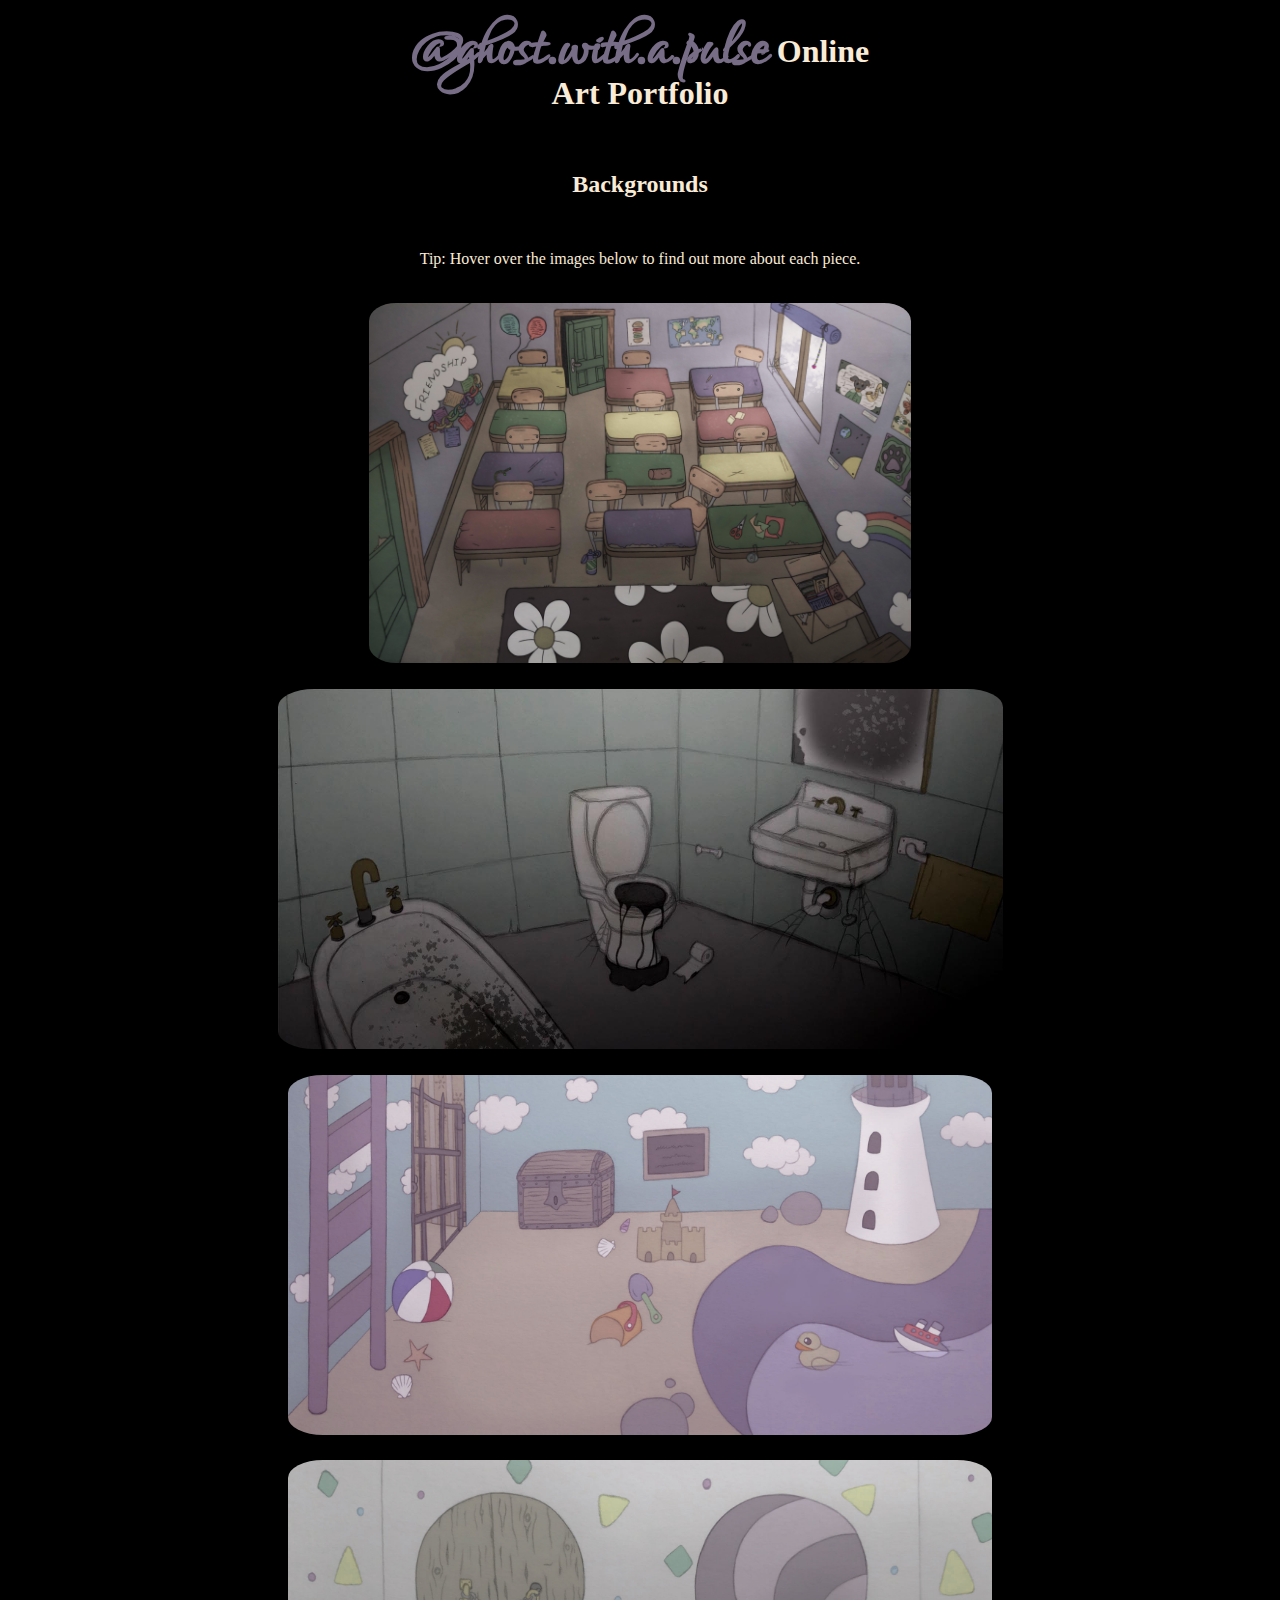
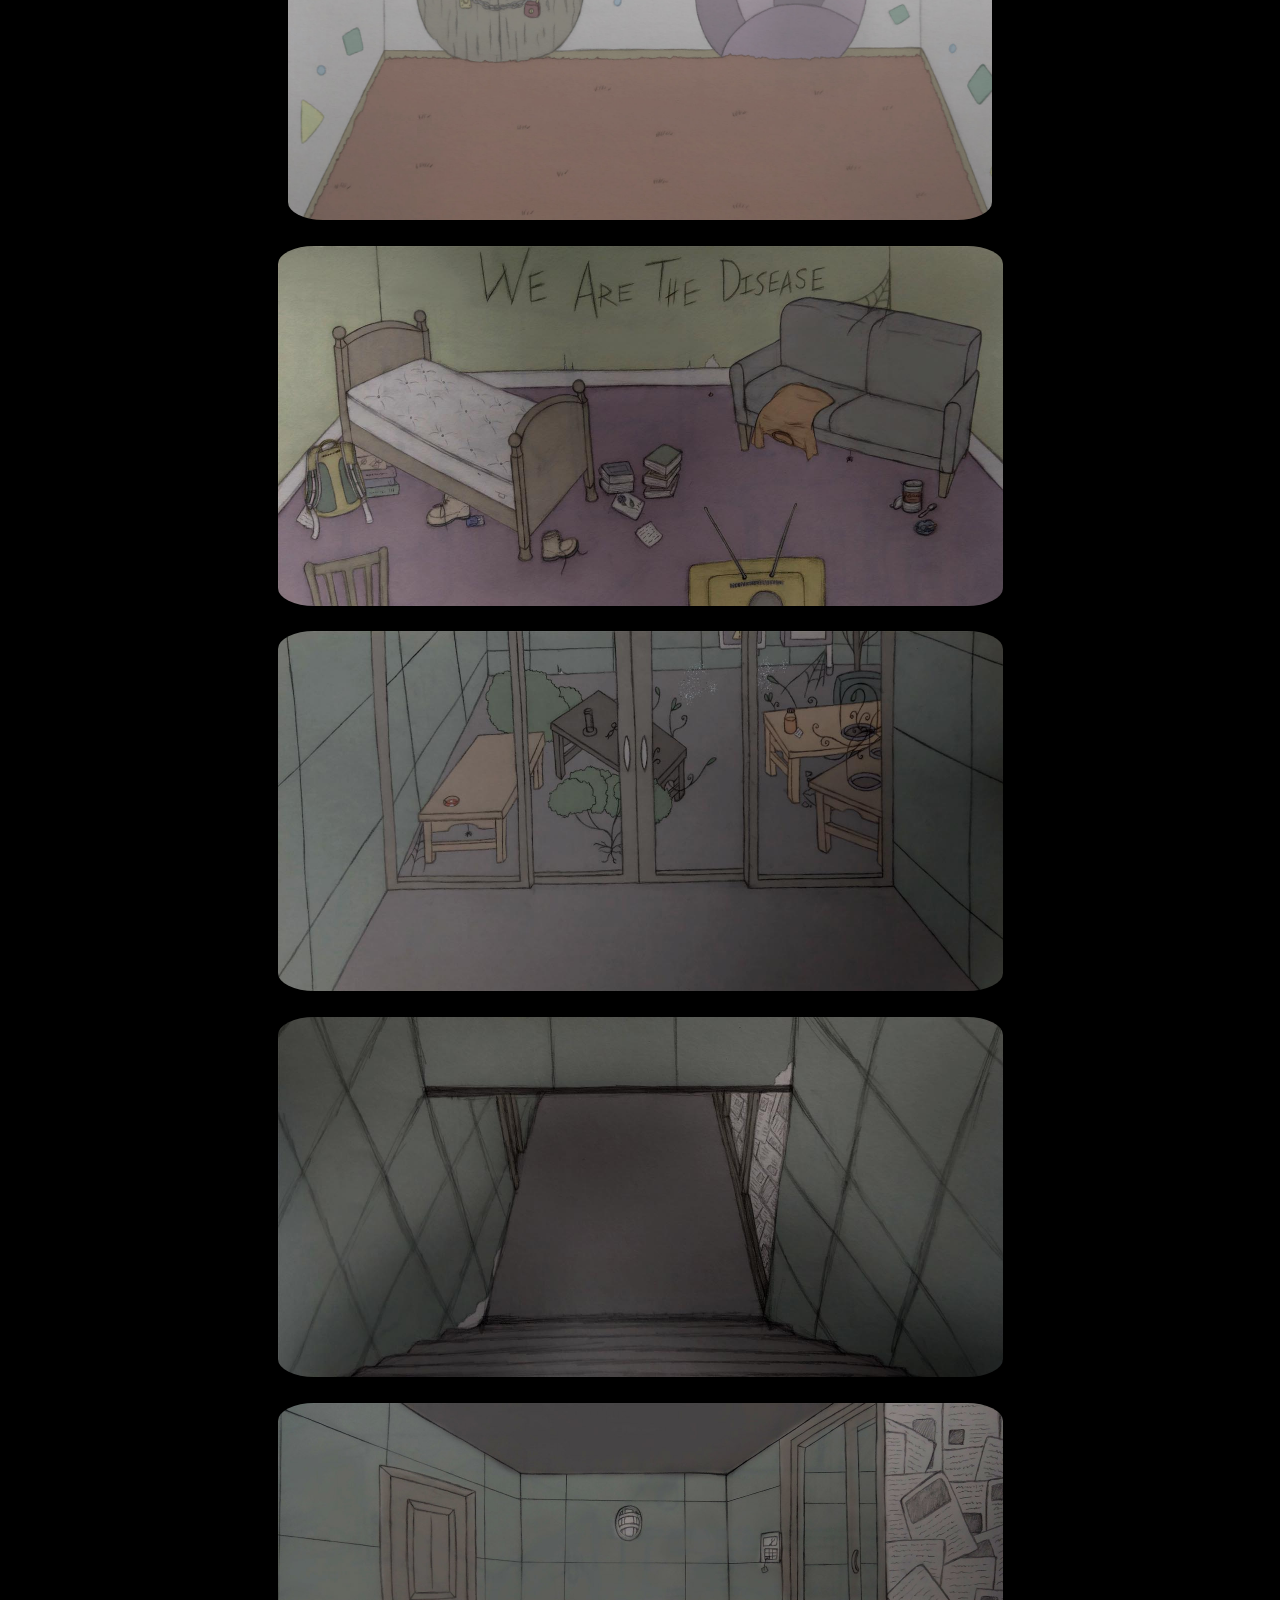
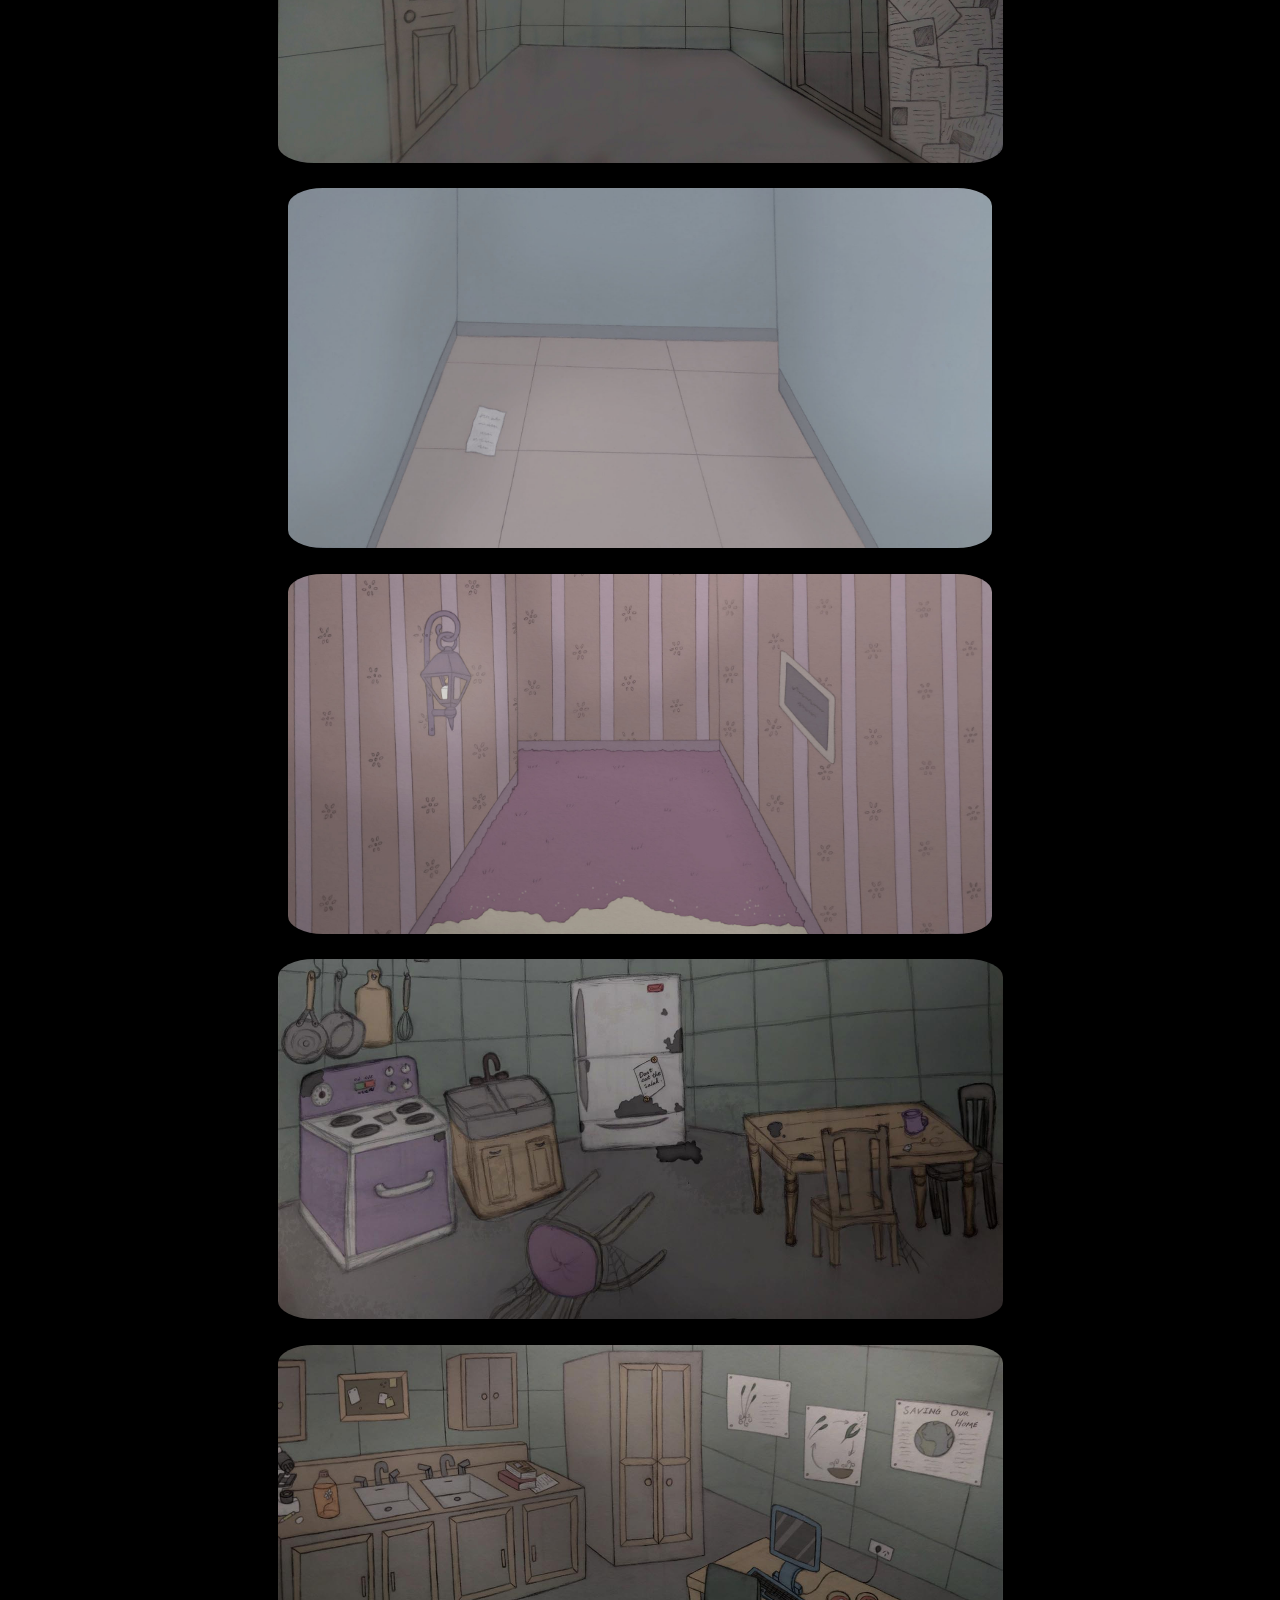
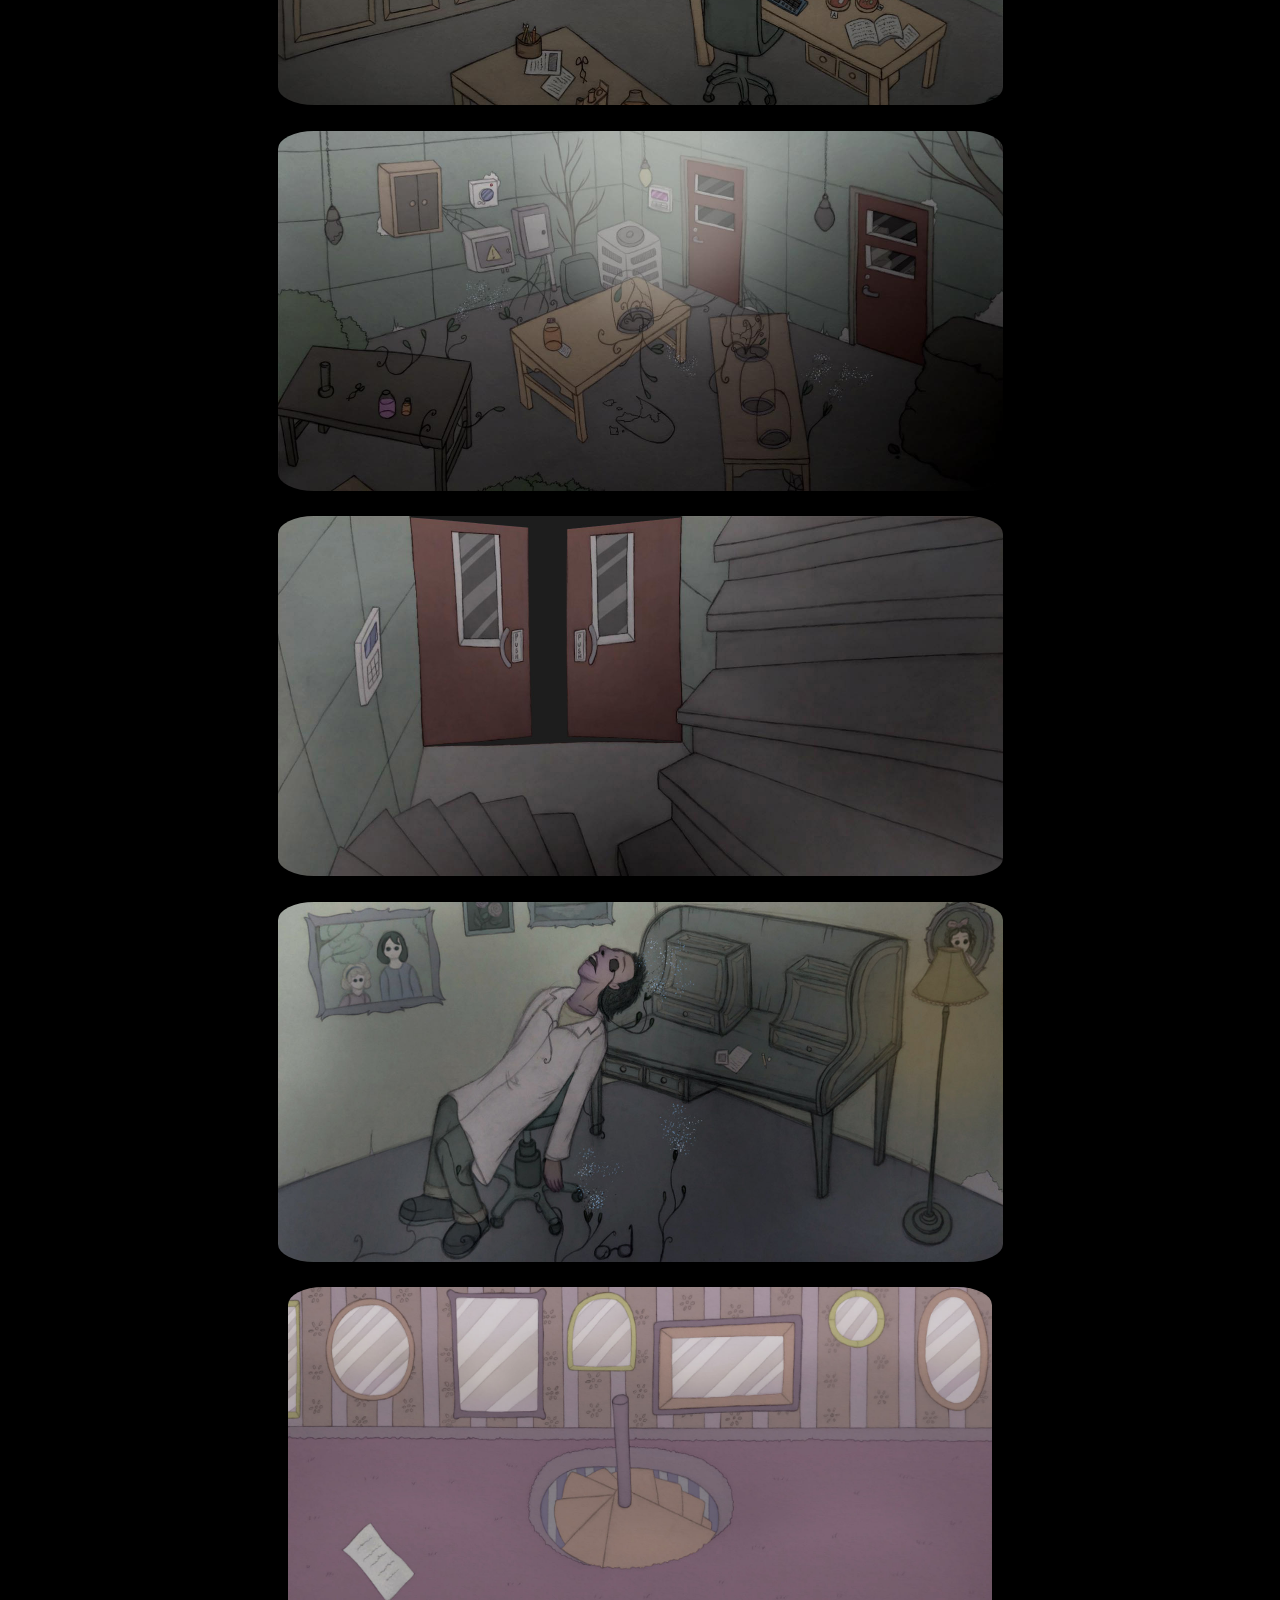
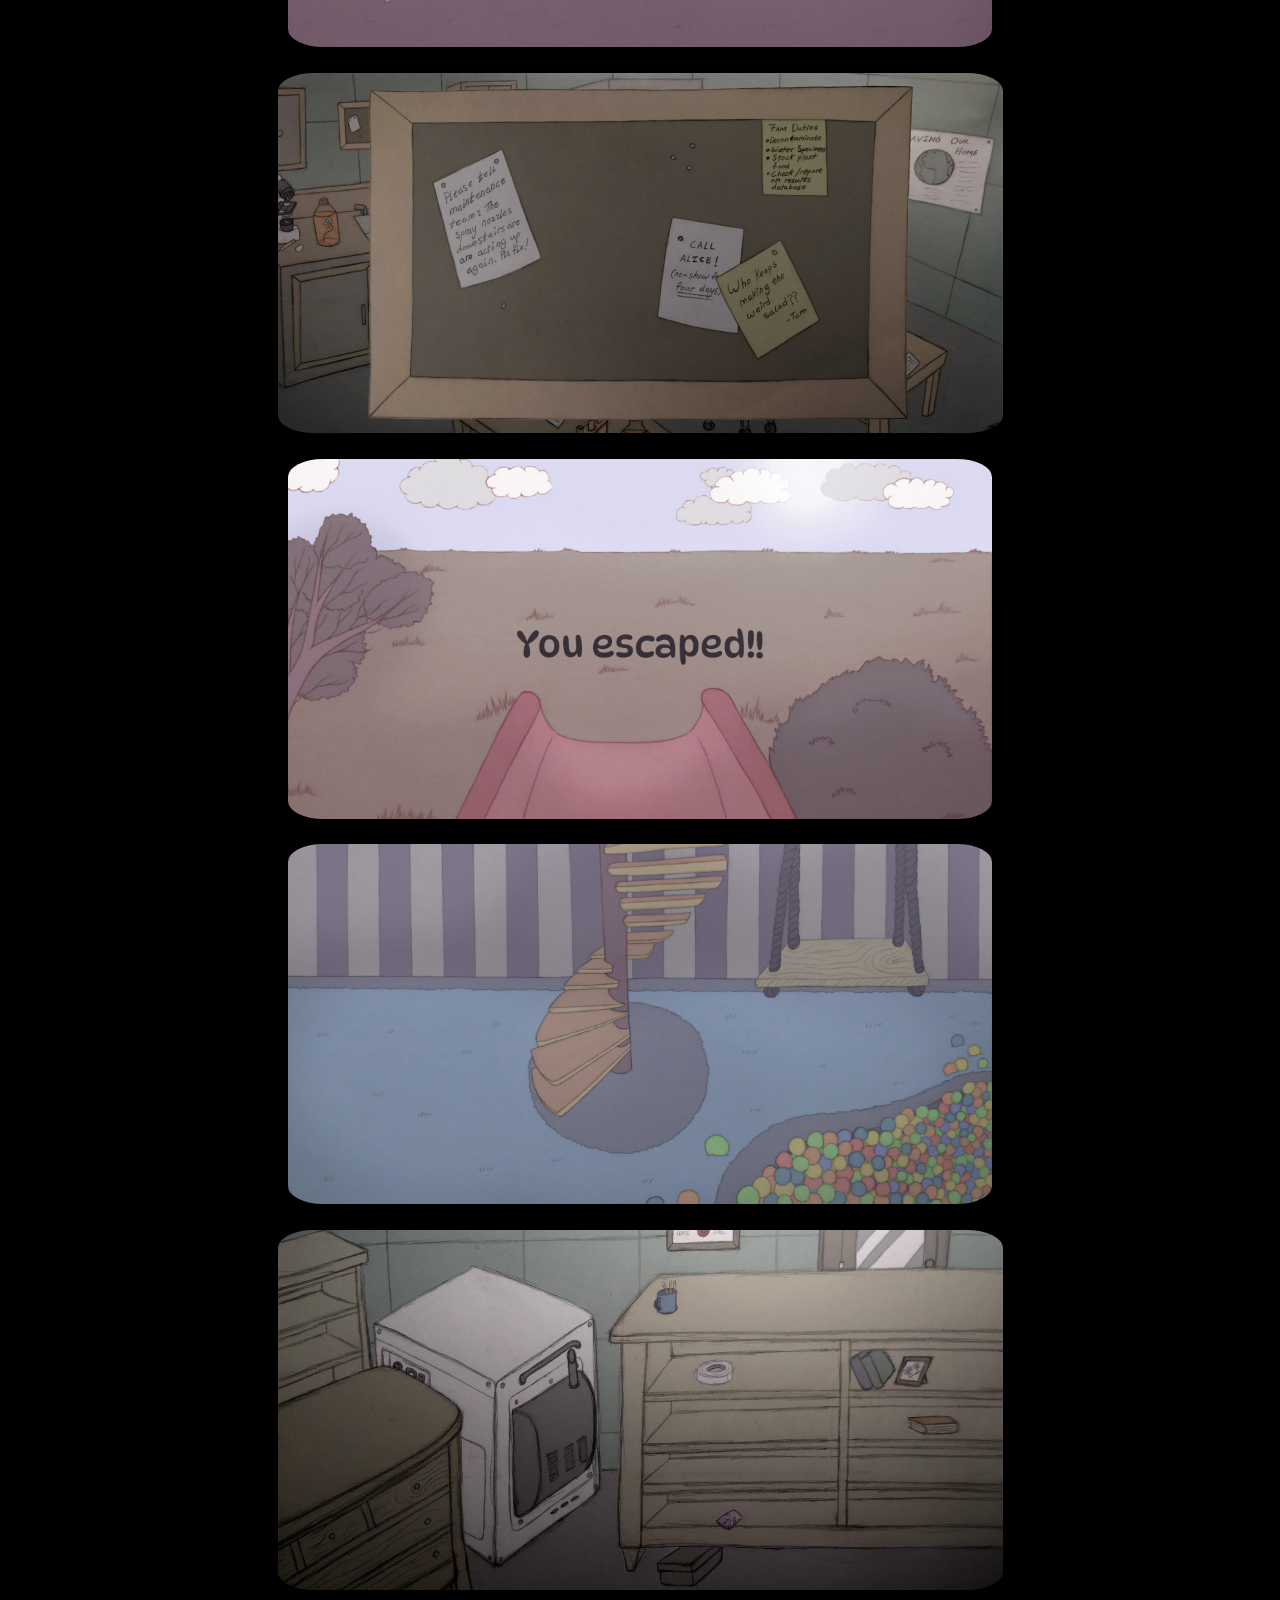
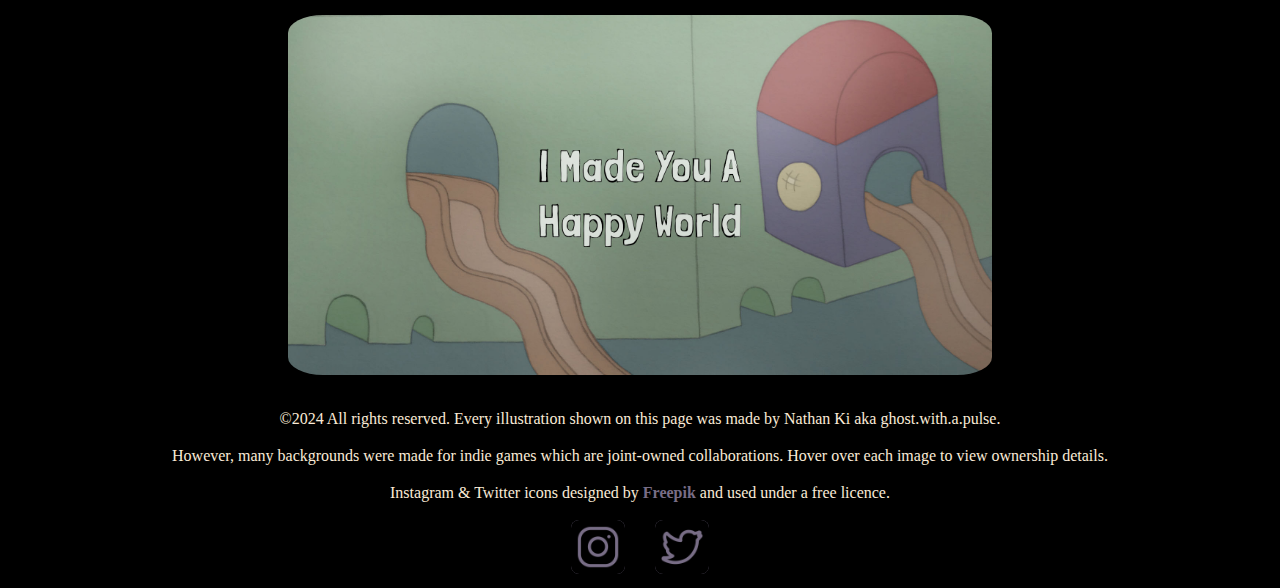
==== public/backgrounds.html @ 76d0fdf0 "All images now added!" ====
<!DOCTYPE html>
<html lang="en">
<head>
    <meta charset="UTF-8">
    <meta name="viewport" content="width=device-width, initial-scale=1.0">
    <link rel="stylesheet" href="../styles.css"/>

    <!-- Fonts -->
    <link rel="preconnect" href="https://fonts.googleapis.com">
    <link rel="preconnect" href="https://fonts.gstatic.com" crossorigin>
    <link href="https://fonts.googleapis.com/css2?family=Lovers+Quarrel&display=swap" rel="stylesheet">
    <link rel="preconnect" href="https://fonts.googleapis.com">
    <link rel="preconnect" href="https://fonts.gstatic.com" crossorigin>
    <link href="https://fonts.googleapis.com/css2?family=IM+Fell+Great+Primer:ital@0;1&family=Lovers+Quarrel&display=swap" rel="stylesheet">

    <title>Ghost With a Pulse | Backgrounds</title>
</head>
<body>
    <div class="page-content-box">
        <!-- Link to Home Page & Page Title -->
        <div class="text-box">
            <a href="../index.html"><h1><span class="username">@ghost.with.a.pulse</span> Online Art Portfolio</h1></a>
            <h2>Backgrounds</h2>
            <p>Tip: Hover over the images below to find out more about each piece.</p>
        </div>

        <!-- The Art -->
        <div class="art-box" id="backgrounds-art-box">
            <img src="../assets/images/art-images/backgrounds/Classroom.jpg" alt="An illustration of a primary school classroom.">
            <img src="../assets/images/art-images/backgrounds/Bathroom.jpg" alt="An illustration of a dirty bathroom.">
            <img src="../assets/images/art-images/backgrounds/Beach-room.jpg" alt="An illustration of a sea themed playroom.">
            <img src="../assets/images/art-images/backgrounds/Bear-room.jpg" alt="An illustration of a play room with two tunnels. One is locked shut.">
            <img src="../assets/images/art-images/backgrounds/Bedroom.jpg" alt="An illustration of a messy bedroom. 'We are the disease' is written on the wall.">
            <img src="../assets/images/art-images/backgrounds/Cleaning-room.jpg" alt="An illustration of a decontamination room with a view into an abandoned lab.">
            <img src="../assets/images/art-images/backgrounds/Stairs-1.jpg" alt="An illustration of a staircase leading down into a dark hallway.">
            <img src="../assets/images/art-images/backgrounds/Hallway-2.jpg" alt="An illustration of the end of a hallway. Newspapers cover up a window on one side.">
            <img src="../assets/images/art-images/backgrounds/Hallway-3.jpg" alt="An illustration of a sterile-looking hallway with a note on the floor (not readable).">
            <img src="../assets/images/art-images/backgrounds/hallway-with-key.jpg" alt="An illustration of a hallway with a lantern attached to the wall and sand on the floor.">
            <img src="../assets/images/art-images/backgrounds/Kitchen.jpg" alt="An illustration of a dirty abandoned kitchen.">
            <img src="../assets/images/art-images/backgrounds/Lab-1.jpg" alt="An illustration of a tidy laboratory.">
            <img src="../assets/images/art-images/backgrounds/Lab-2.jpg" alt="An illustration of a messy overgrown laboratory">
            <img src="../assets/images/art-images/backgrounds/Lab-stairwell.jpg" alt="An illustration of a stairwell with some heavy doors at the bottom slightly opened to reveal a pitch dark room.">
            <img src="../assets/images/art-images/backgrounds/Managers-office.jpg" alt="An illustration of an office with a dead man in a chair, with strange plants releasing spores around him.">
            <img src="../assets/images/art-images/backgrounds/Mirror-room.jpg" alt="An illustration of a room full of mirrors, a spiral staircase leading down through the floor and a note on the carpet (unreadable).">
            <img src="../assets/images/art-images/backgrounds/Notice-board.jpg" alt="An illustration of a notice board with notes on it e.g. 'Who keeps making the weird salad? -Tom'">
            <img src="../assets/images/art-images/backgrounds/Outside.jpg" alt="An illustration of the end of a slide leading out into a field with the words 'You escaped!!' above it.">
            <img src="../assets/images/art-images/backgrounds/phantasm-room.jpg" alt="An illustration of a playroom with a spiral staircase, a swing and a ball pit in it.">
            <img src="../assets/images/art-images/backgrounds/Storage-room.jpg" alt="An illustration of a storage room full of old furniture, some books, a roll of tape etc.">
            <img src="../assets/images/art-images/backgrounds/Title-page.jpg" alt="An illustration of a surreal playroom with two slides and the words 'I Made You a Happy World' in the middle.">
        </div>

        <!-- Footer -->
        <footer>
            <p>©2024 All rights reserved. Every illustration shown on this page was made by Nathan Ki aka ghost.with.a.pulse.</p>
            <p>However, many backgrounds were made for indie games which are joint-owned collaborations. Hover over each image to view ownership details.</p>
            <p>Instagram & Twitter icons designed by <a href="www.freepik.com"><span class="freepik-link">Freepik</span></a> and used under a free licence.</p>
            <div class="social-icons-box">
                <a href="https://www.instagram.com/ghost.with.a.pulse"><img src="../assets/images/downloaded-icons/instagram-icon.png" alt="The Instagram icon (click to go to my Instagram page)."></a>
                <a href="https://x.com/PulseWithAGhost"><img src="../assets/images/downloaded-icons/twitter-icon.png" alt="The old Twitter / X icon (click to go to my Twitter page)."></a>
            </div>
        </footer>
    </div>
</body>
</html>
---- styles.css ----
/* Fonts */
.lovers-quarrel-regular {
    font-family: "Lovers Quarrel", cursive;
    font-weight: 400;
    font-style: normal;
}

.im-fell-great-primer-regular {
    font-family: "IM Fell Great Primer", serif;
    font-weight: 400;
    font-style: normal;
}
  
.im-fell-great-primer-regular-italic {
    font-family: "IM Fell Great Primer", serif;
    font-weight: 400;
    font-style: italic;
}
  
/* Styling Defaults */

body {
    text-align: center;
    color: antiquewhite;
    background-color: black;
    line-height: 130%;
    font-family: "IM Fell Great Primer", serif;
}

h1 {
    font-size: 2rem;
    line-height: 130%;
}

h2 {
    font-size: 1.5rem;
}

a {
    color: inherit;
    text-decoration: inherit;
}

.username {
    color: rgb(120, 109, 134);
    font-family: "Lovers Quarrel", cursive;
    font-size: 5rem;
}

.freepik-link {
    color: rgb(120, 109, 134);
    font-weight: bold;
}

.page-content-box, .text-box, .option {
    display: flex;
    flex-direction: column;
    justify-content: space-evenly;
    gap: 2vh;
}

.page-content-box {
    align-items: center;
}

.text-box {
    width: 40%;
}

.options-box {
    display: flex;
    flex-direction: row;
    align-items: flex-start;
    justify-content: space-evenly;
    gap: 2%;
    flex-wrap: wrap;
}

.option {
    width: 20%;
    background-color: rgb(47, 40, 48);
    padding: 1%;
    gap: 10px;
    height: 60vh;
    border-radius: 5%;
}

.option>img {
    height: 60%;
    object-fit: contain;
}

.art-box {
    display: flex;
    justify-content: space-evenly;
    gap: 2vw;
    flex-wrap: wrap;
    width:85vw;
}

.art-box>img {
    height: 50vh;
    border-radius: 5%;
}

/* The images on the Backgrounds page will need to be smaller than the rest in order to fit nicely. */
#backgrounds-art-box img {
    height: 40vh;
}

.social-icons-box {
    display: flex;
    gap: 30px;
    justify-content: center;
}

.social-icons-box img {
    height: 6vh;
    object-fit: contain;
    background-color: rgb(120, 109, 134);
    border-radius: 15%;
}
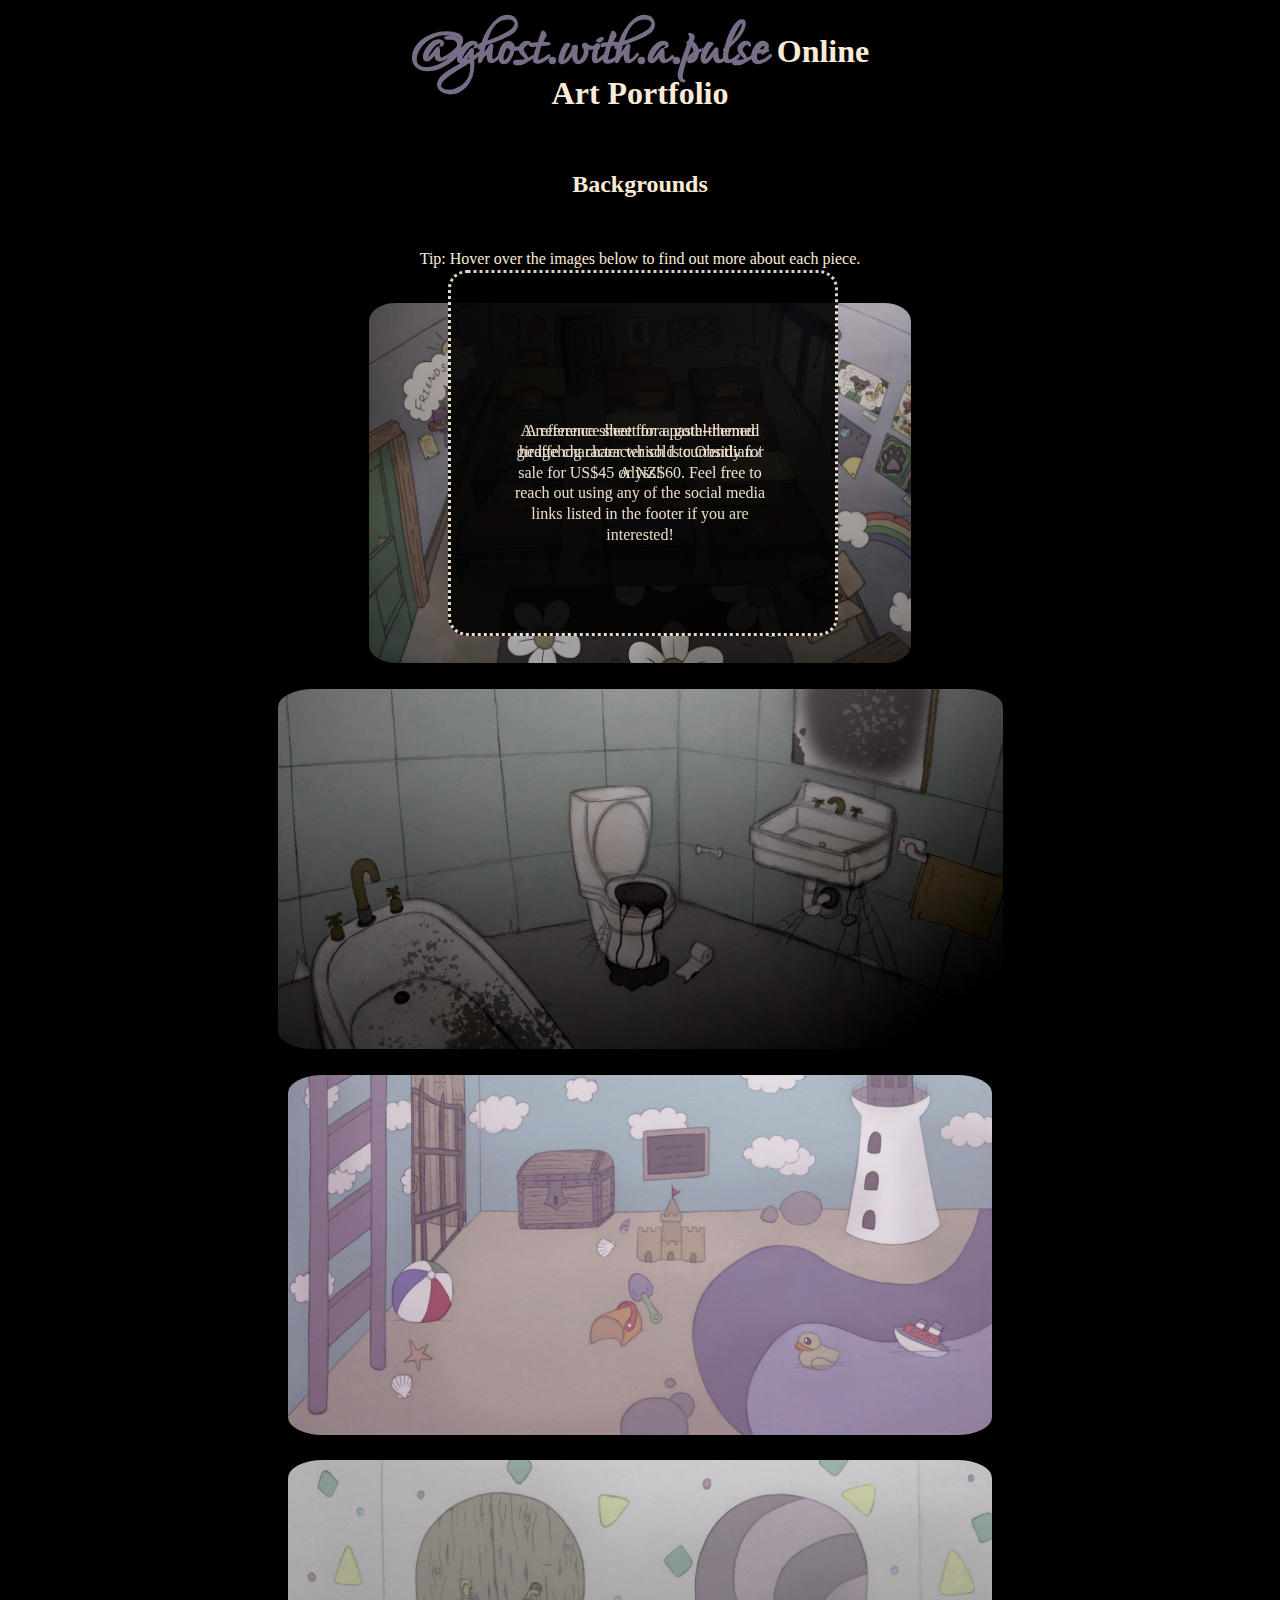
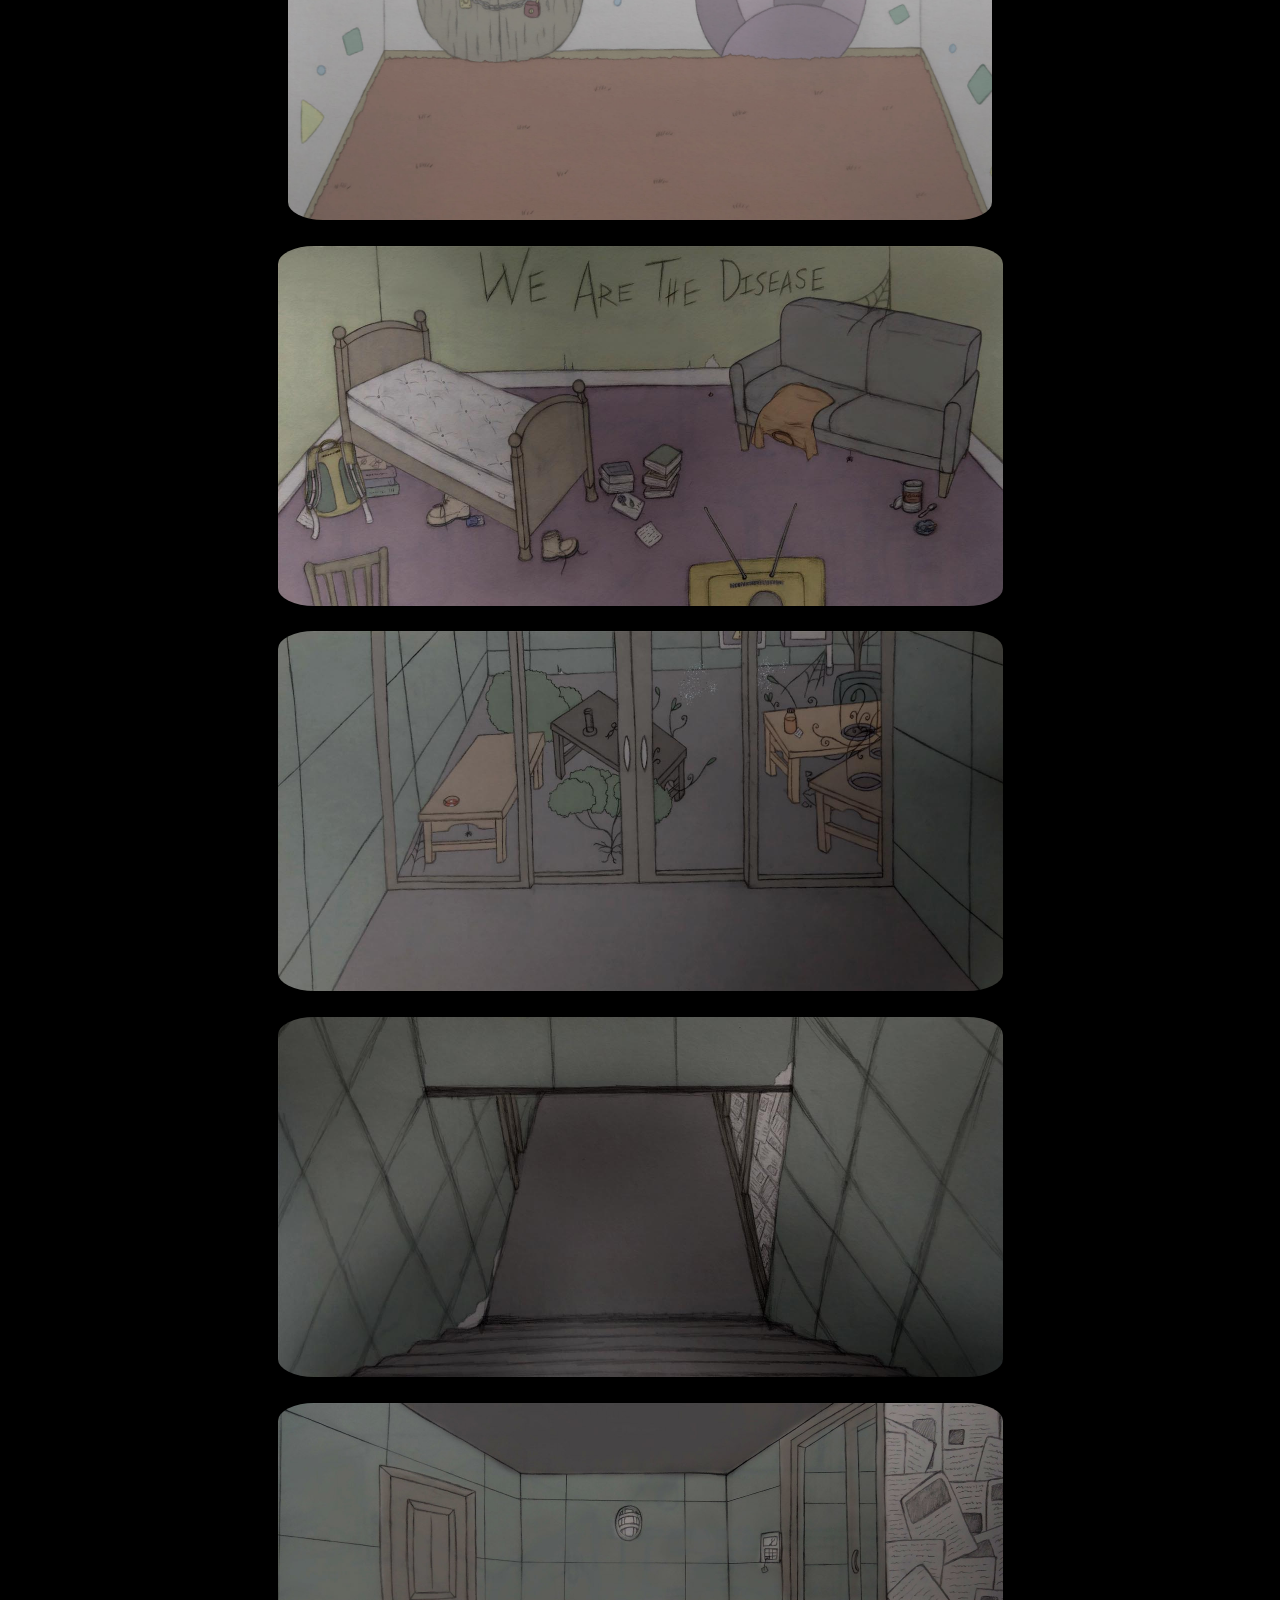
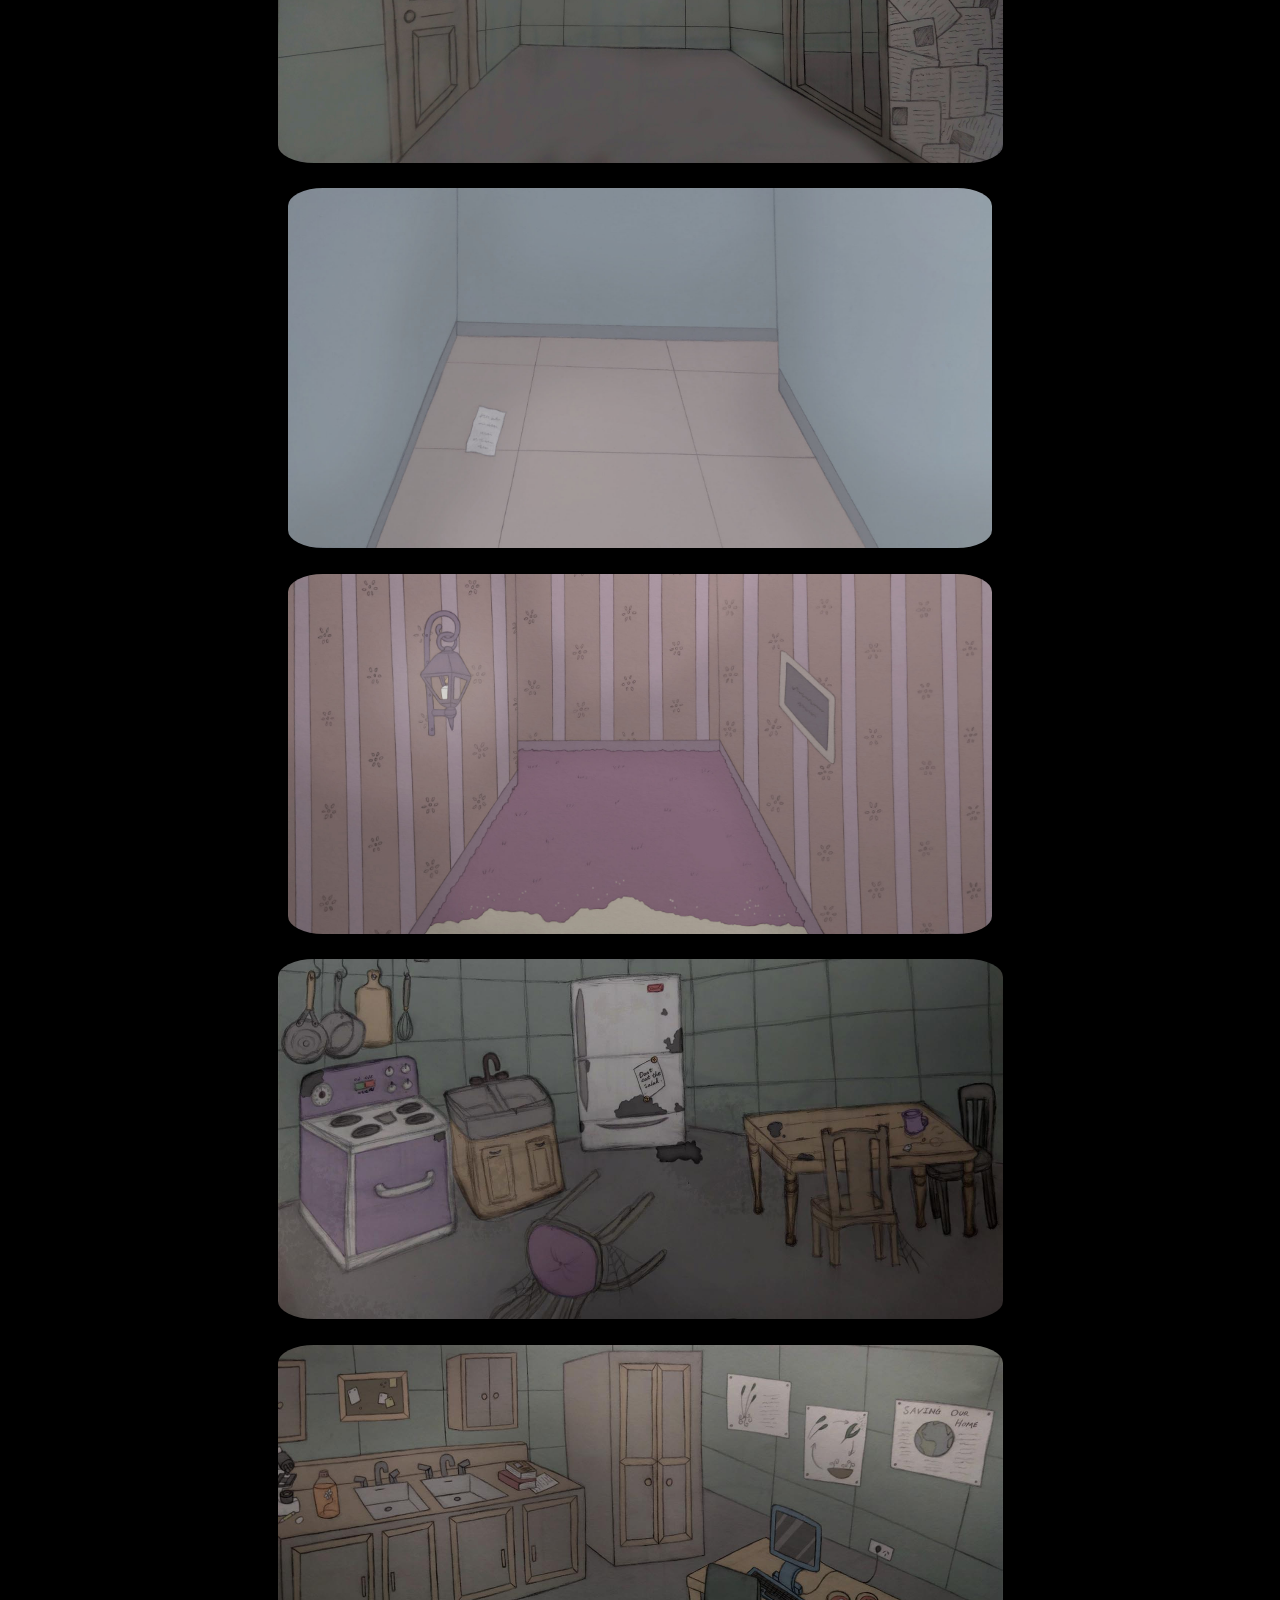
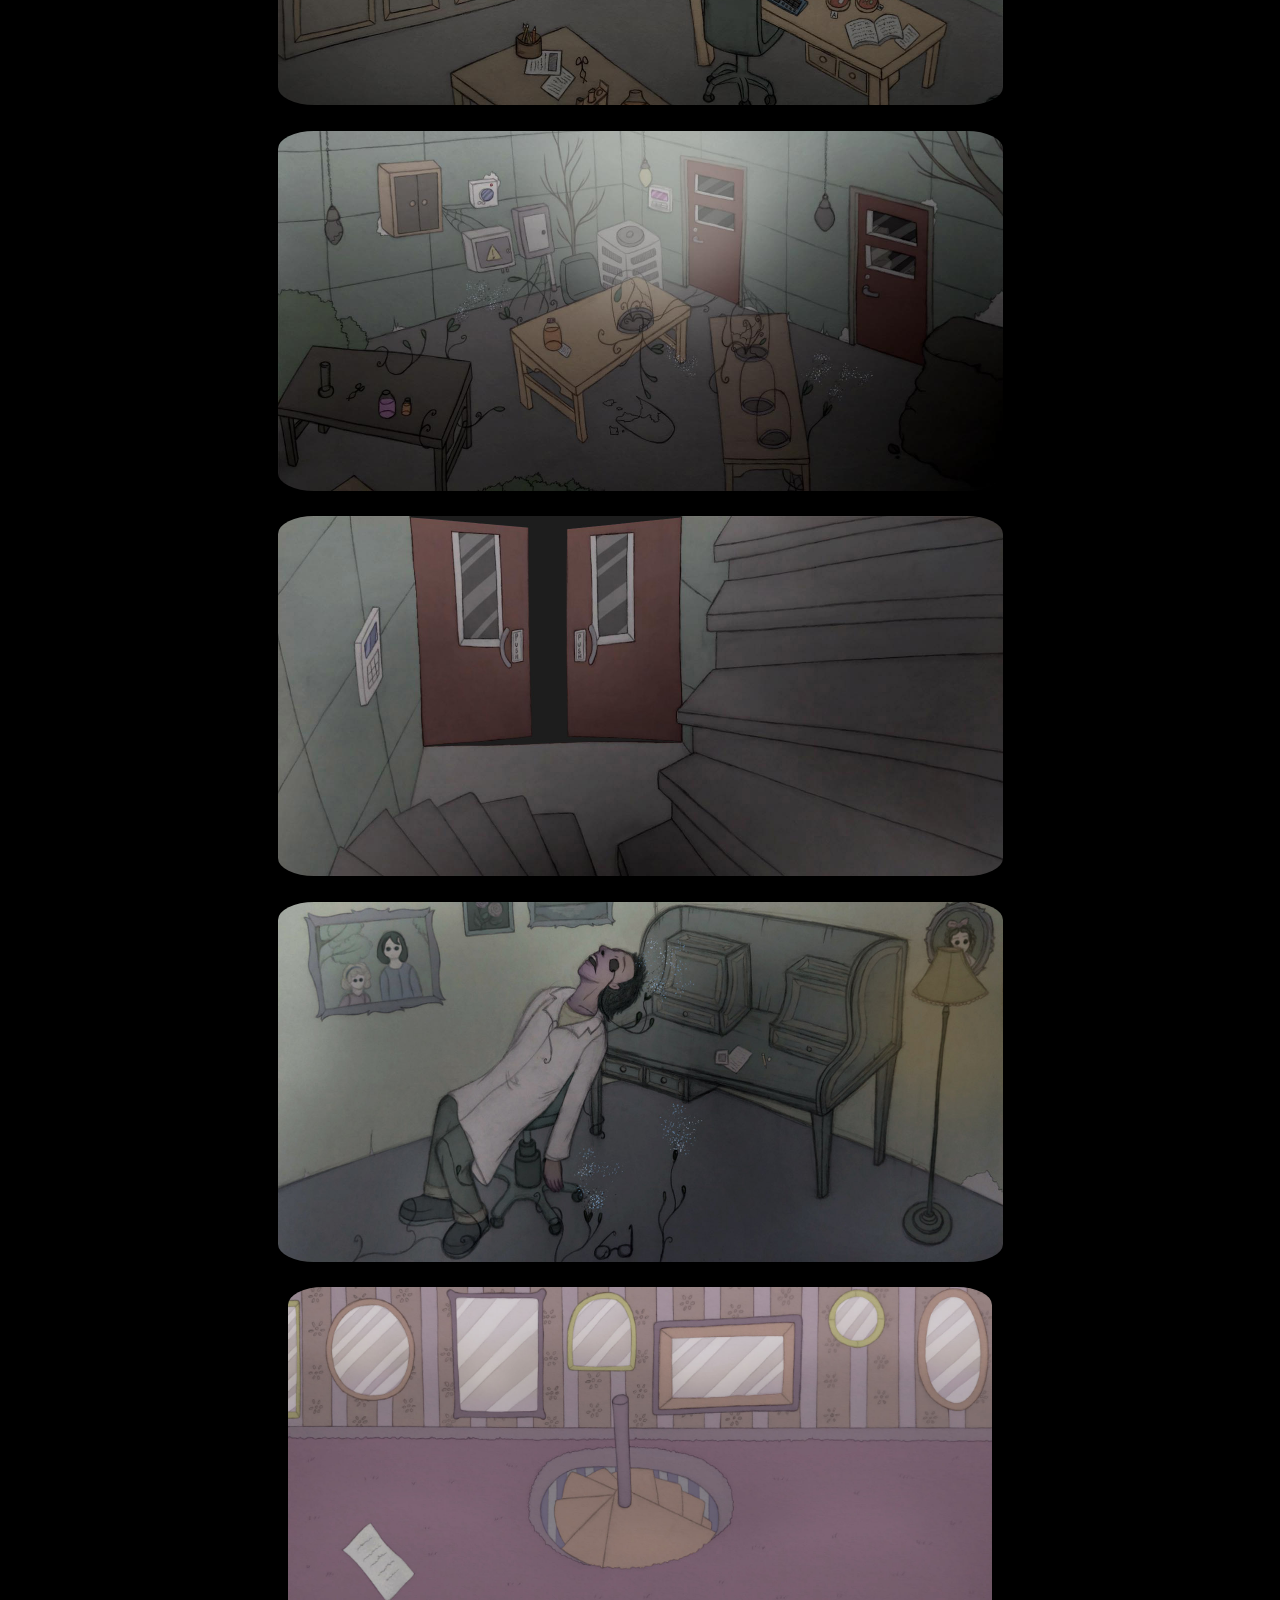
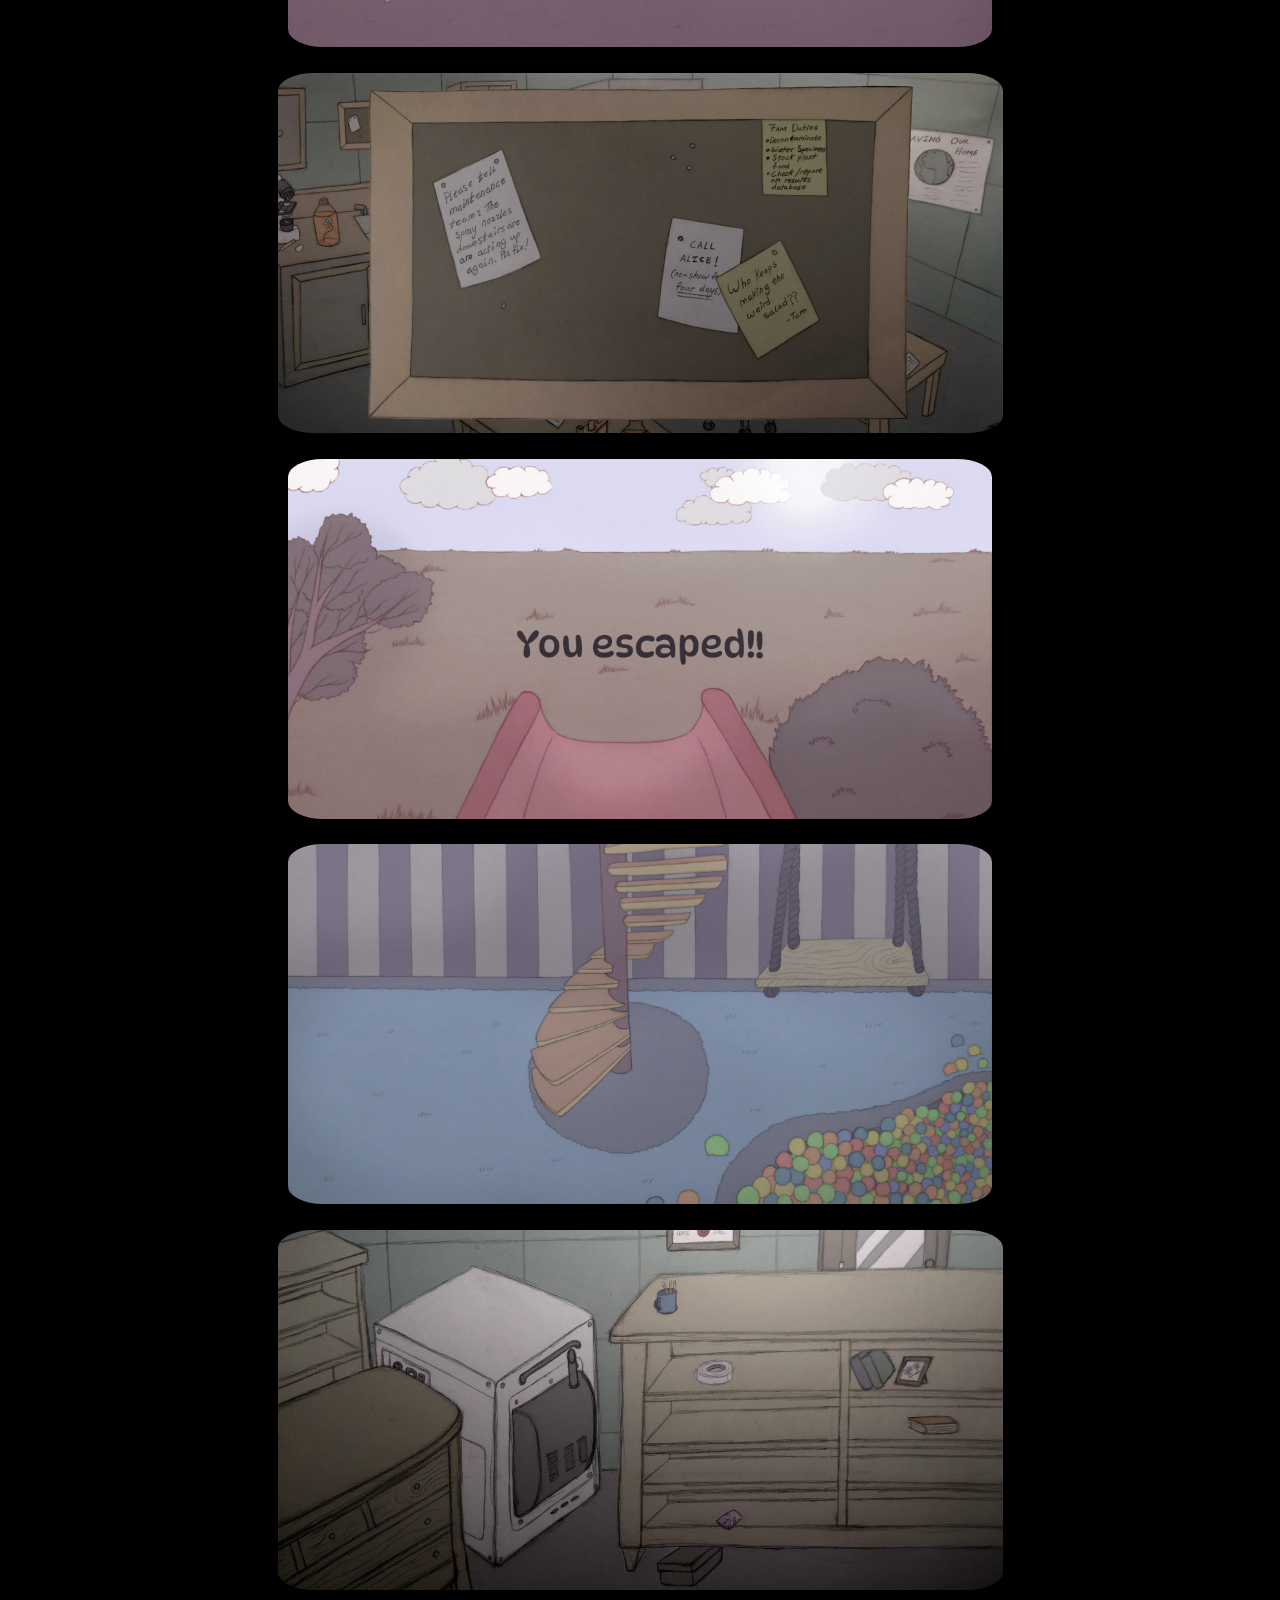
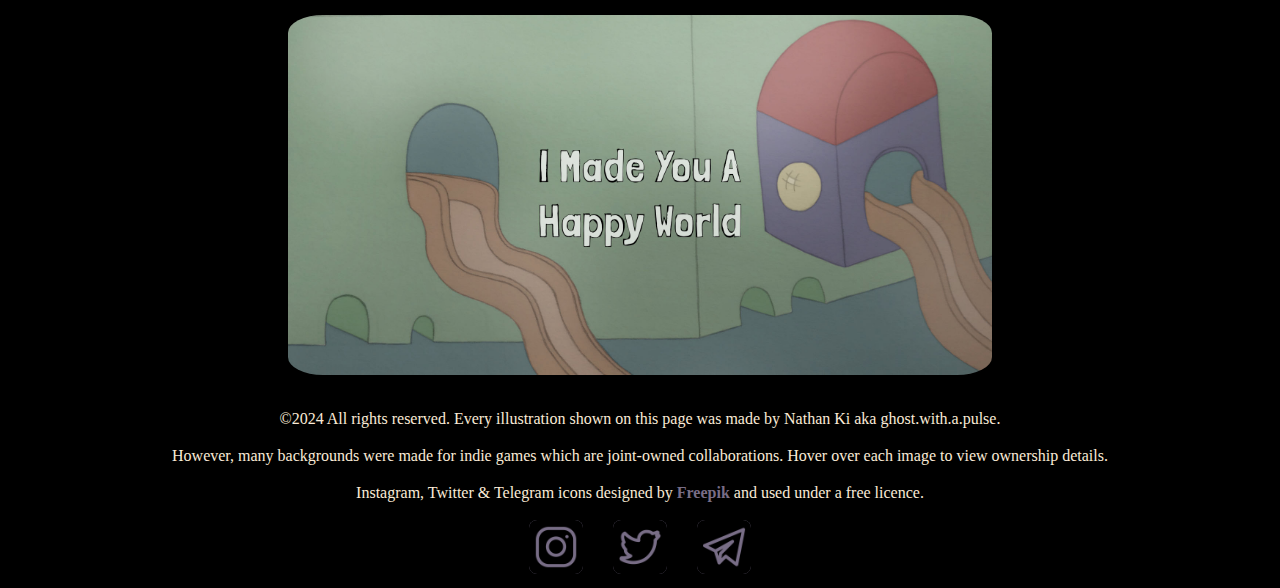
==== commit 94e6d9fd: "Some experimenting done with designing the on-hover crediting feature." ====
--- a/public/backgrounds.html
+++ b/public/backgrounds.html
@@ -49,14 +49,25 @@
             <img src="../assets/images/art-images/backgrounds/Title-page.jpg" alt="An illustration of a surreal playroom with two slides and the words 'I Made You a Happy World' in the middle.">
         </div>
 
+        <!-- Text Pop-Up -->
+        <div class="pop-up-box">
+            <p id="ref-giraffe">
+                A reference sheet for a pastel-themed giraffe character which is currently for sale for US$45 or NZ$60. Feel free to reach out using any of the social media links listed in the footer if you are interested!
+            </p>
+            <p id="ref-hedgehog">
+                A reference sheet for a goth-themed hedgehog character sold to Obsidian / Alyss!
+            </p>
+        </div>
+
         <!-- Footer -->
         <footer>
             <p>©2024 All rights reserved. Every illustration shown on this page was made by Nathan Ki aka ghost.with.a.pulse.</p>
             <p>However, many backgrounds were made for indie games which are joint-owned collaborations. Hover over each image to view ownership details.</p>
-            <p>Instagram & Twitter icons designed by <a href="www.freepik.com"><span class="freepik-link">Freepik</span></a> and used under a free licence.</p>
+            <p>Instagram, Twitter & Telegram icons designed by <a href="www.freepik.com"><span class="freepik-link">Freepik</span></a> and used under a free licence.</p>
             <div class="social-icons-box">
                 <a href="https://www.instagram.com/ghost.with.a.pulse"><img src="../assets/images/downloaded-icons/instagram-icon.png" alt="The Instagram icon (click to go to my Instagram page)."></a>
                 <a href="https://x.com/PulseWithAGhost"><img src="../assets/images/downloaded-icons/twitter-icon.png" alt="The old Twitter / X icon (click to go to my Twitter page)."></a>
+                <a href="https://t.me/GhostWithAPulse"><img src="../assets/images/downloaded-icons/telegram-icon.png" alt="The Telegram icon (click to go to my Telegram page)."></a>
             </div>
         </footer>
     </div>
--- a/styles.css
+++ b/styles.css
@@ -108,6 +108,29 @@
     height: 40vh;
 }
 
+.pop-up-box {
+    background-color: black;
+    border-style: dotted;
+    border-color: antiquewhite;
+    opacity: 90%;
+    left: 35vw;
+    top: 30vh;
+}
+
+.pop-up-box, .pop-up-box>p {
+    height: 40vh;
+    width: 30vw;
+    border-radius: 5%;
+    position:fixed;
+}
+
+.pop-up-box>p {
+    height: 30vh;
+    width: 20vw;
+    left: 40vw;
+    top: 45vh;
+}
+
 .social-icons-box {
     display: flex;
     gap: 30px;
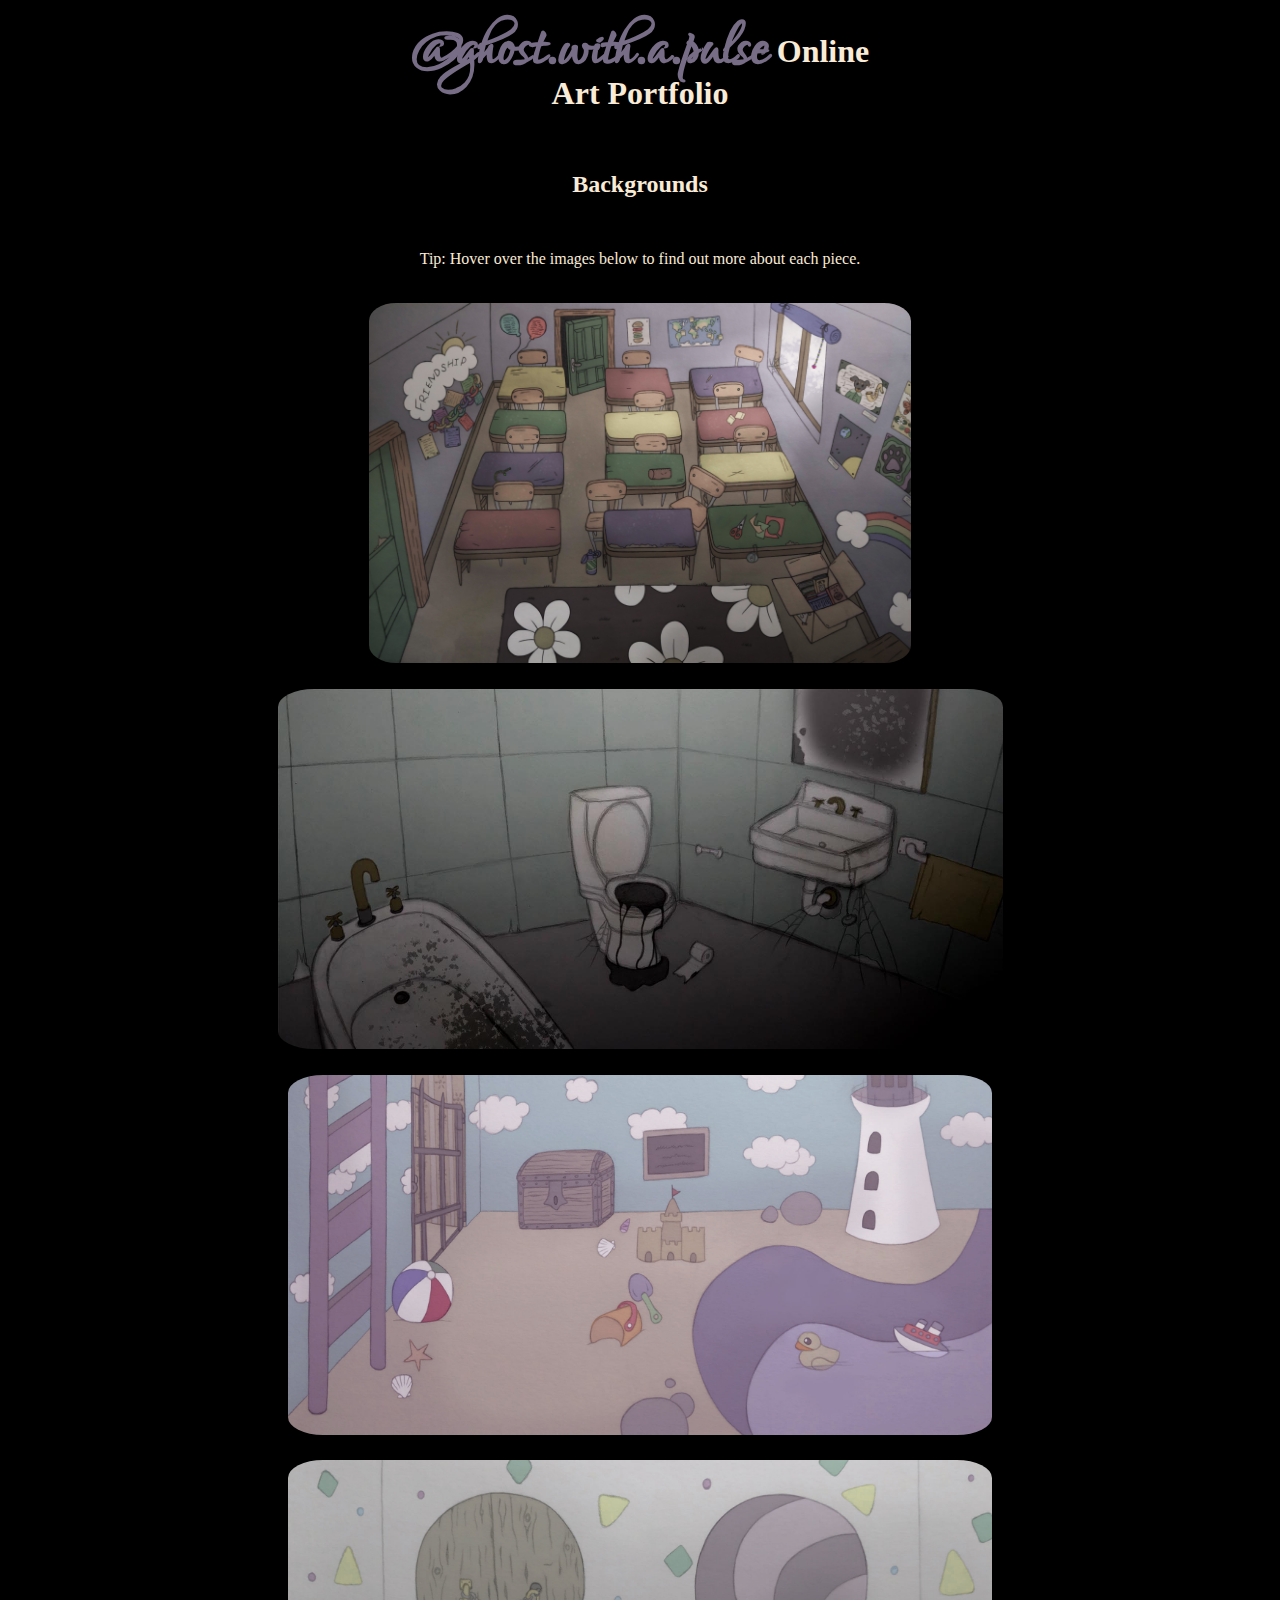
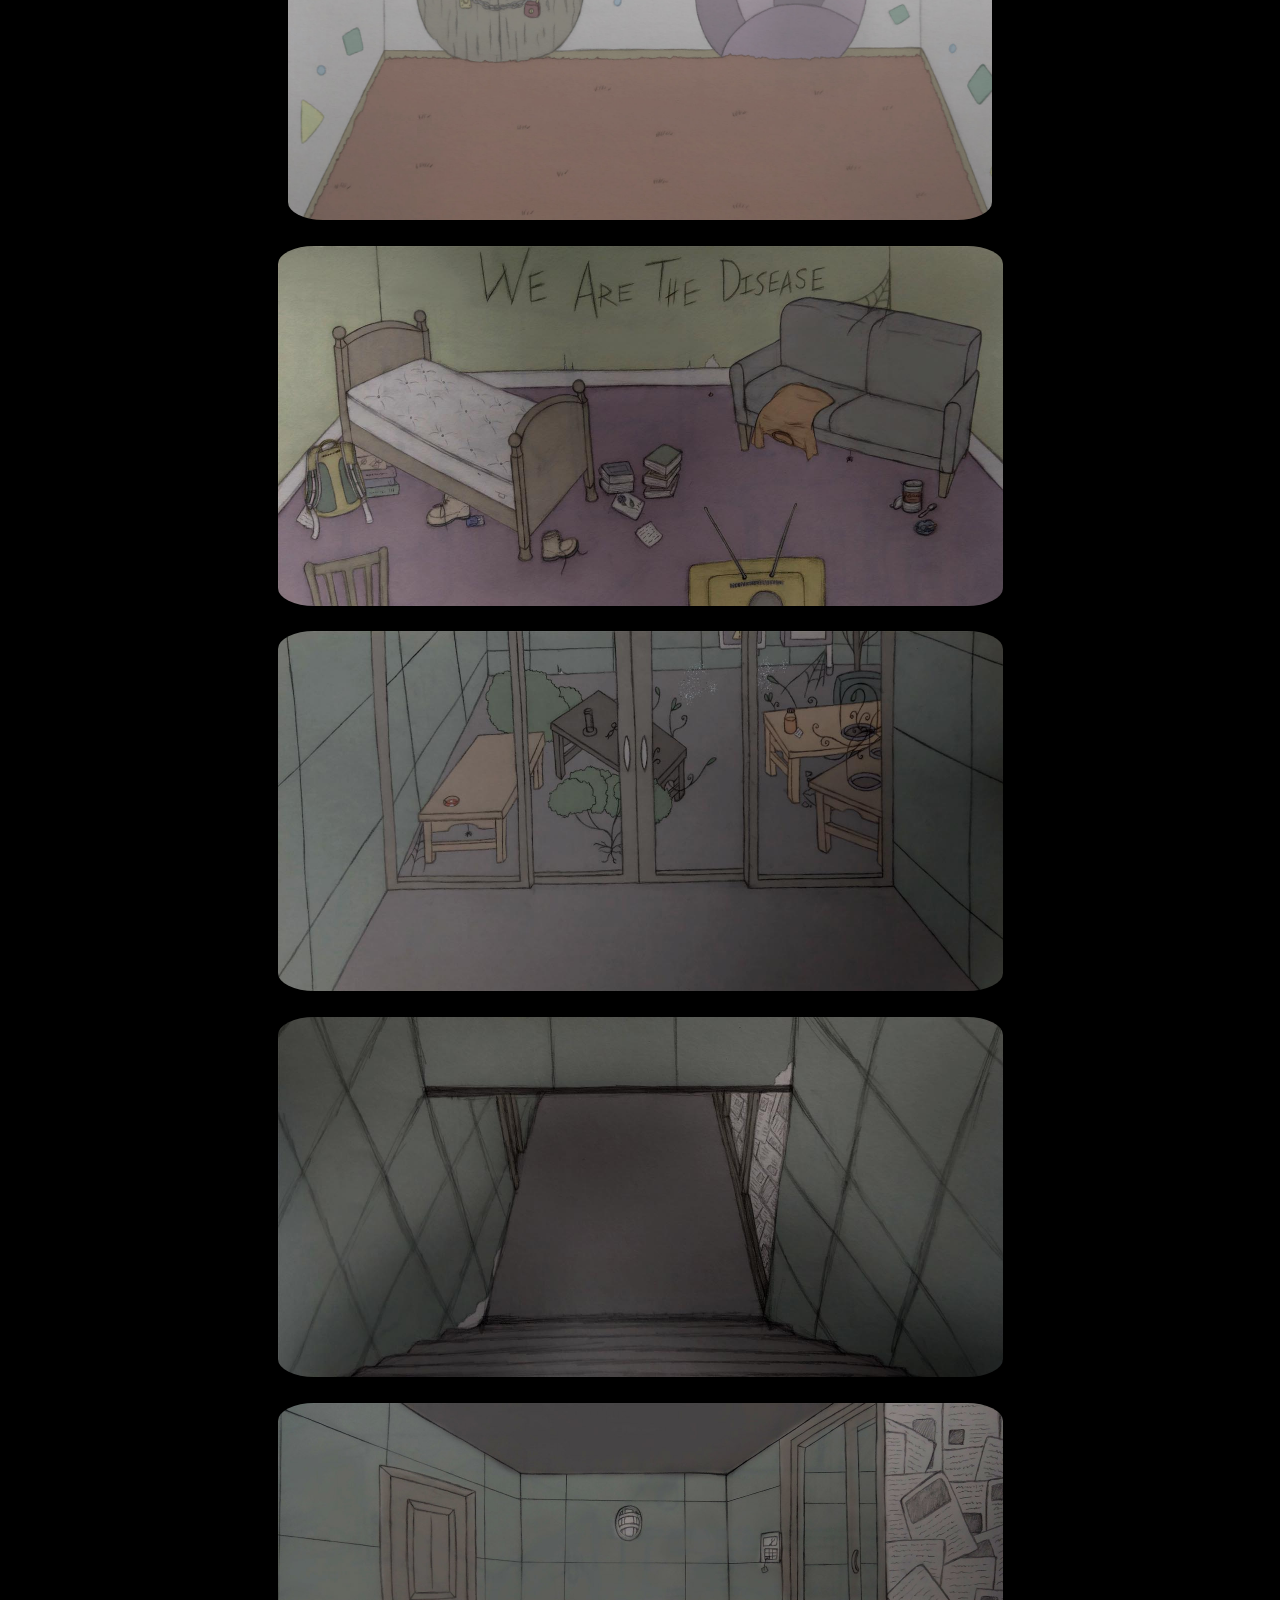
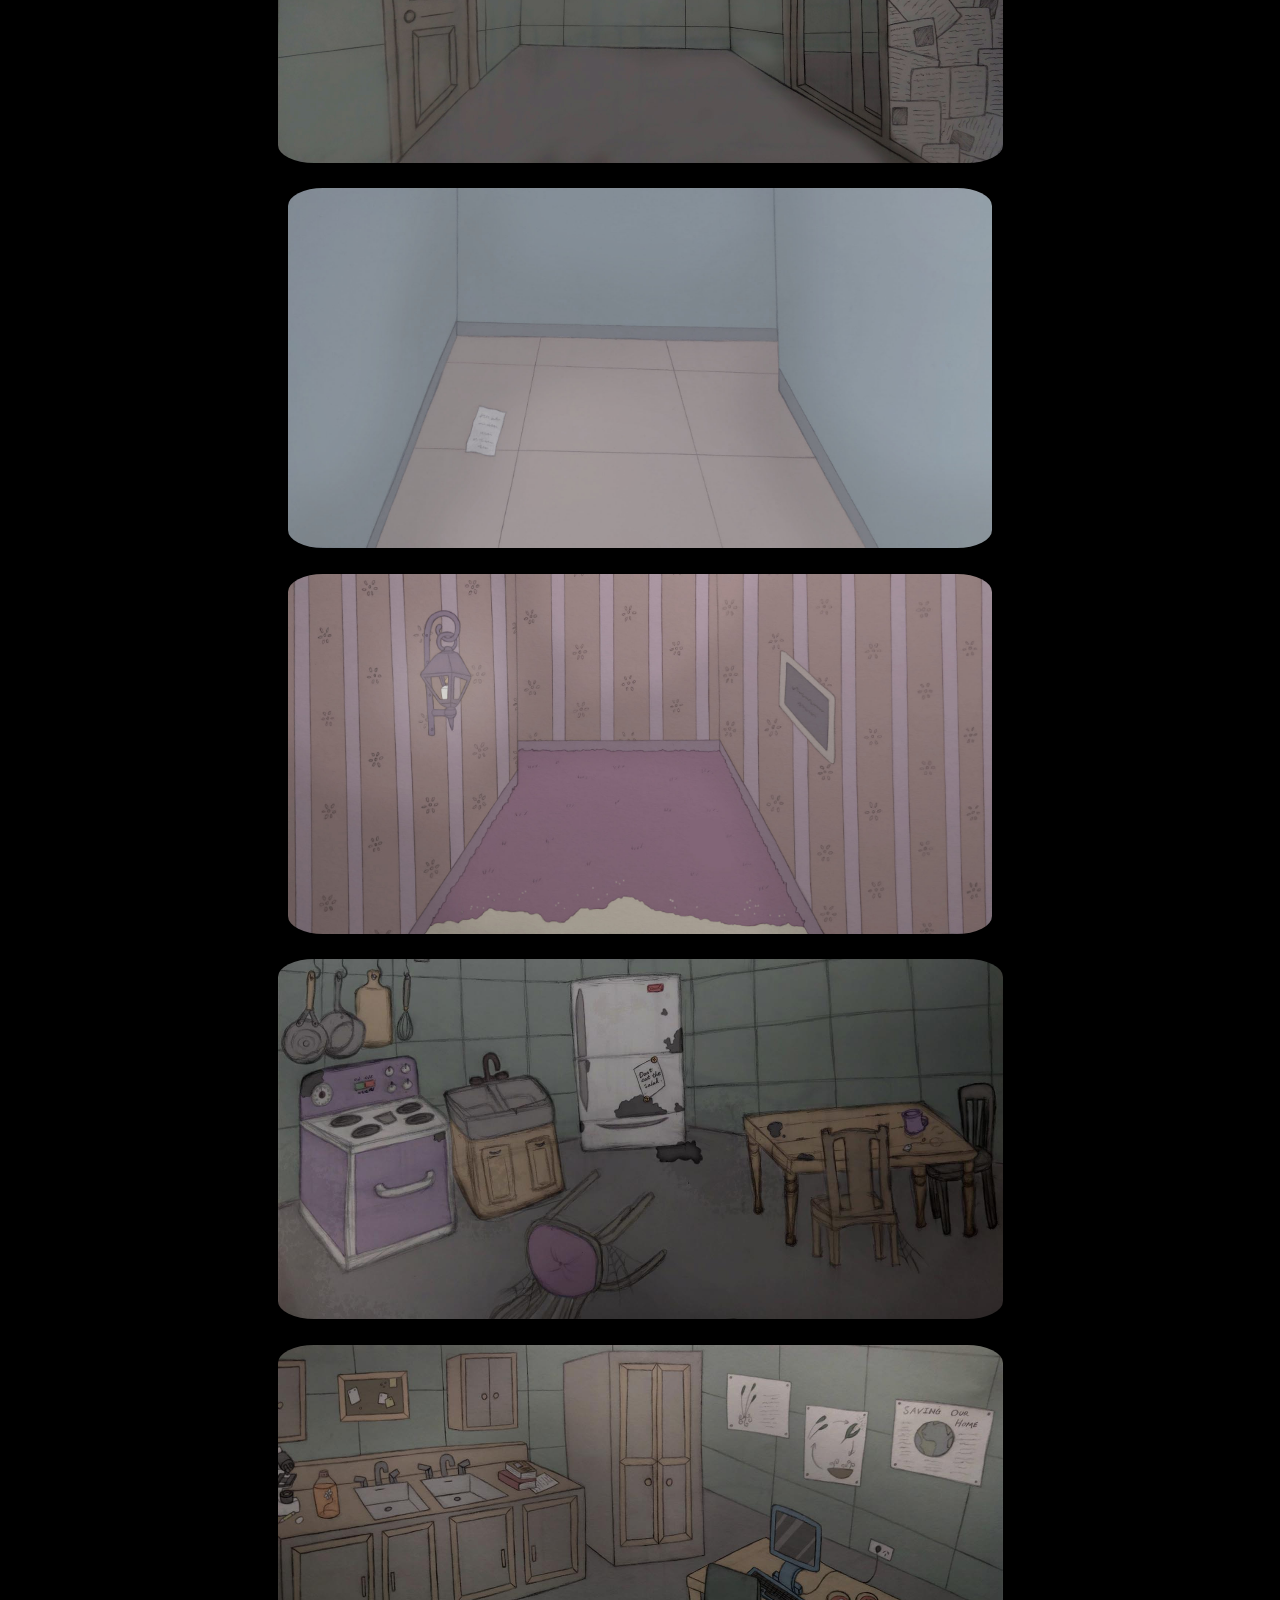
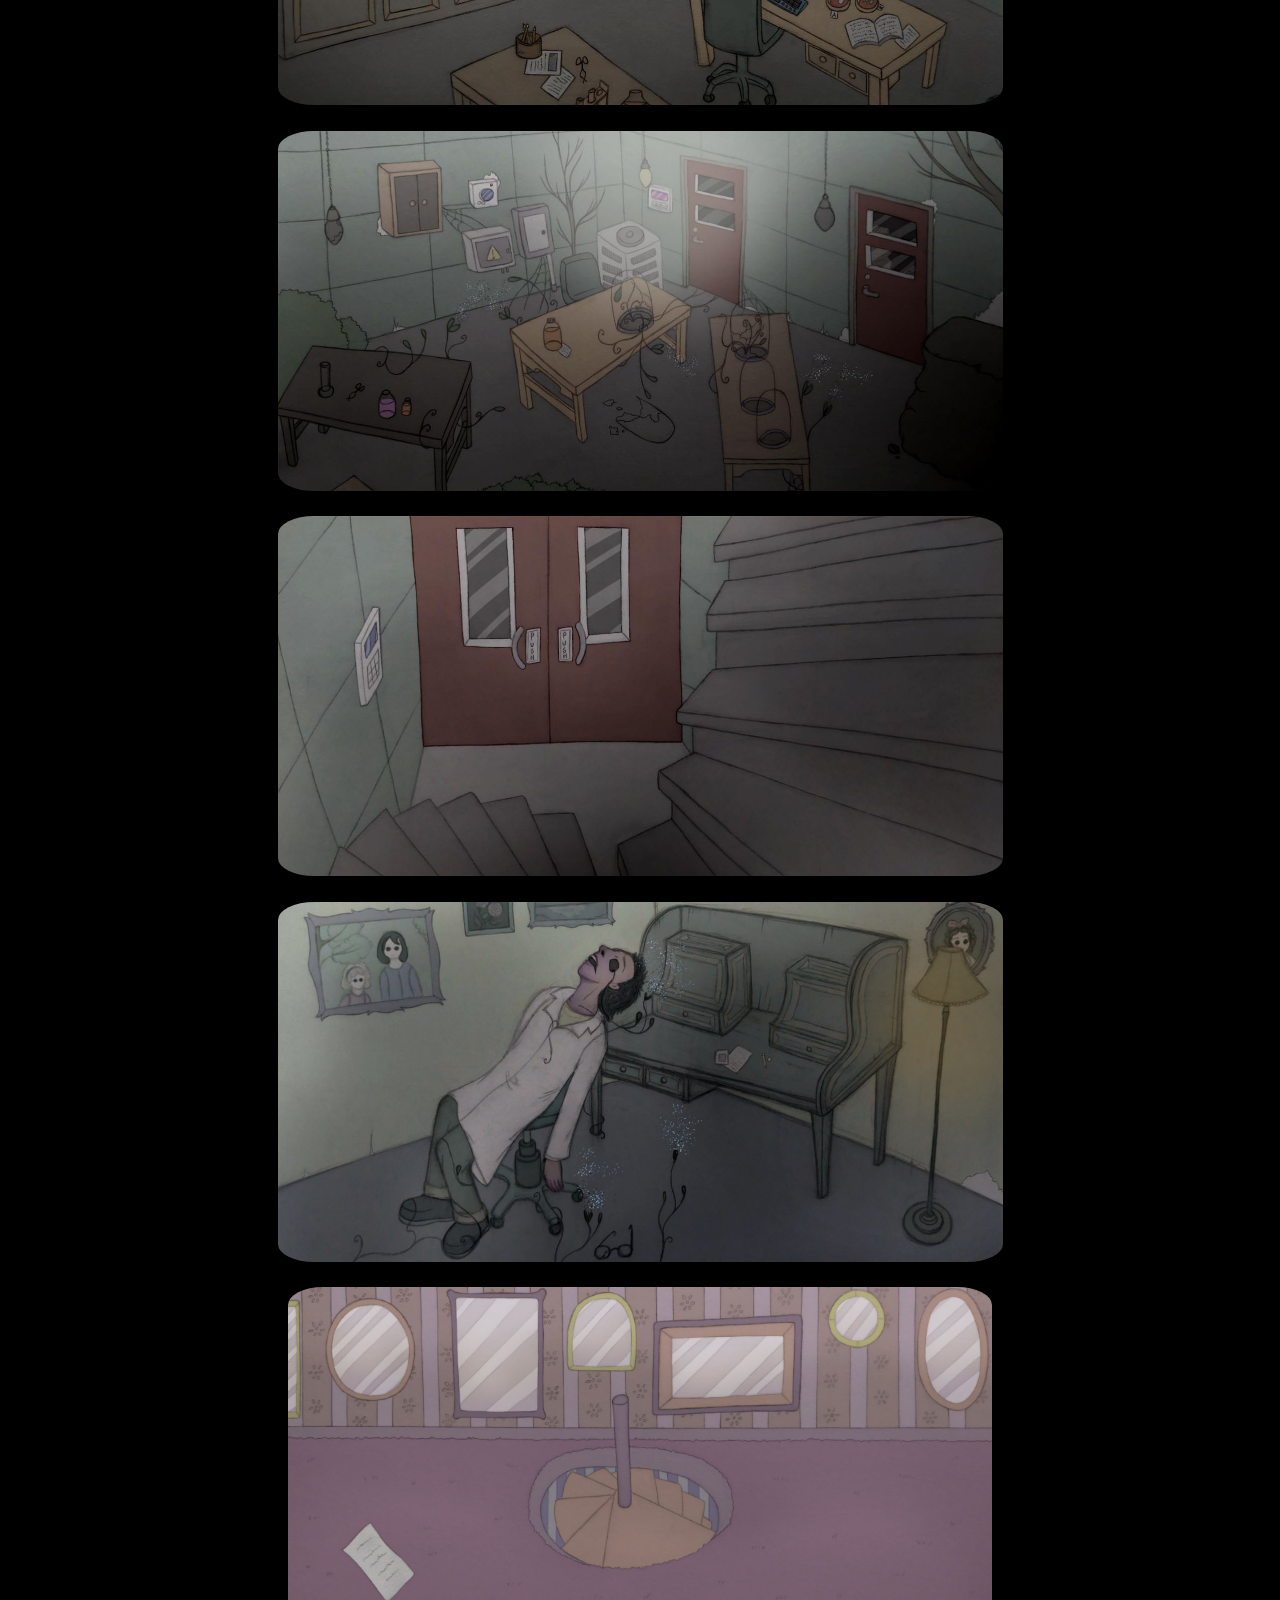
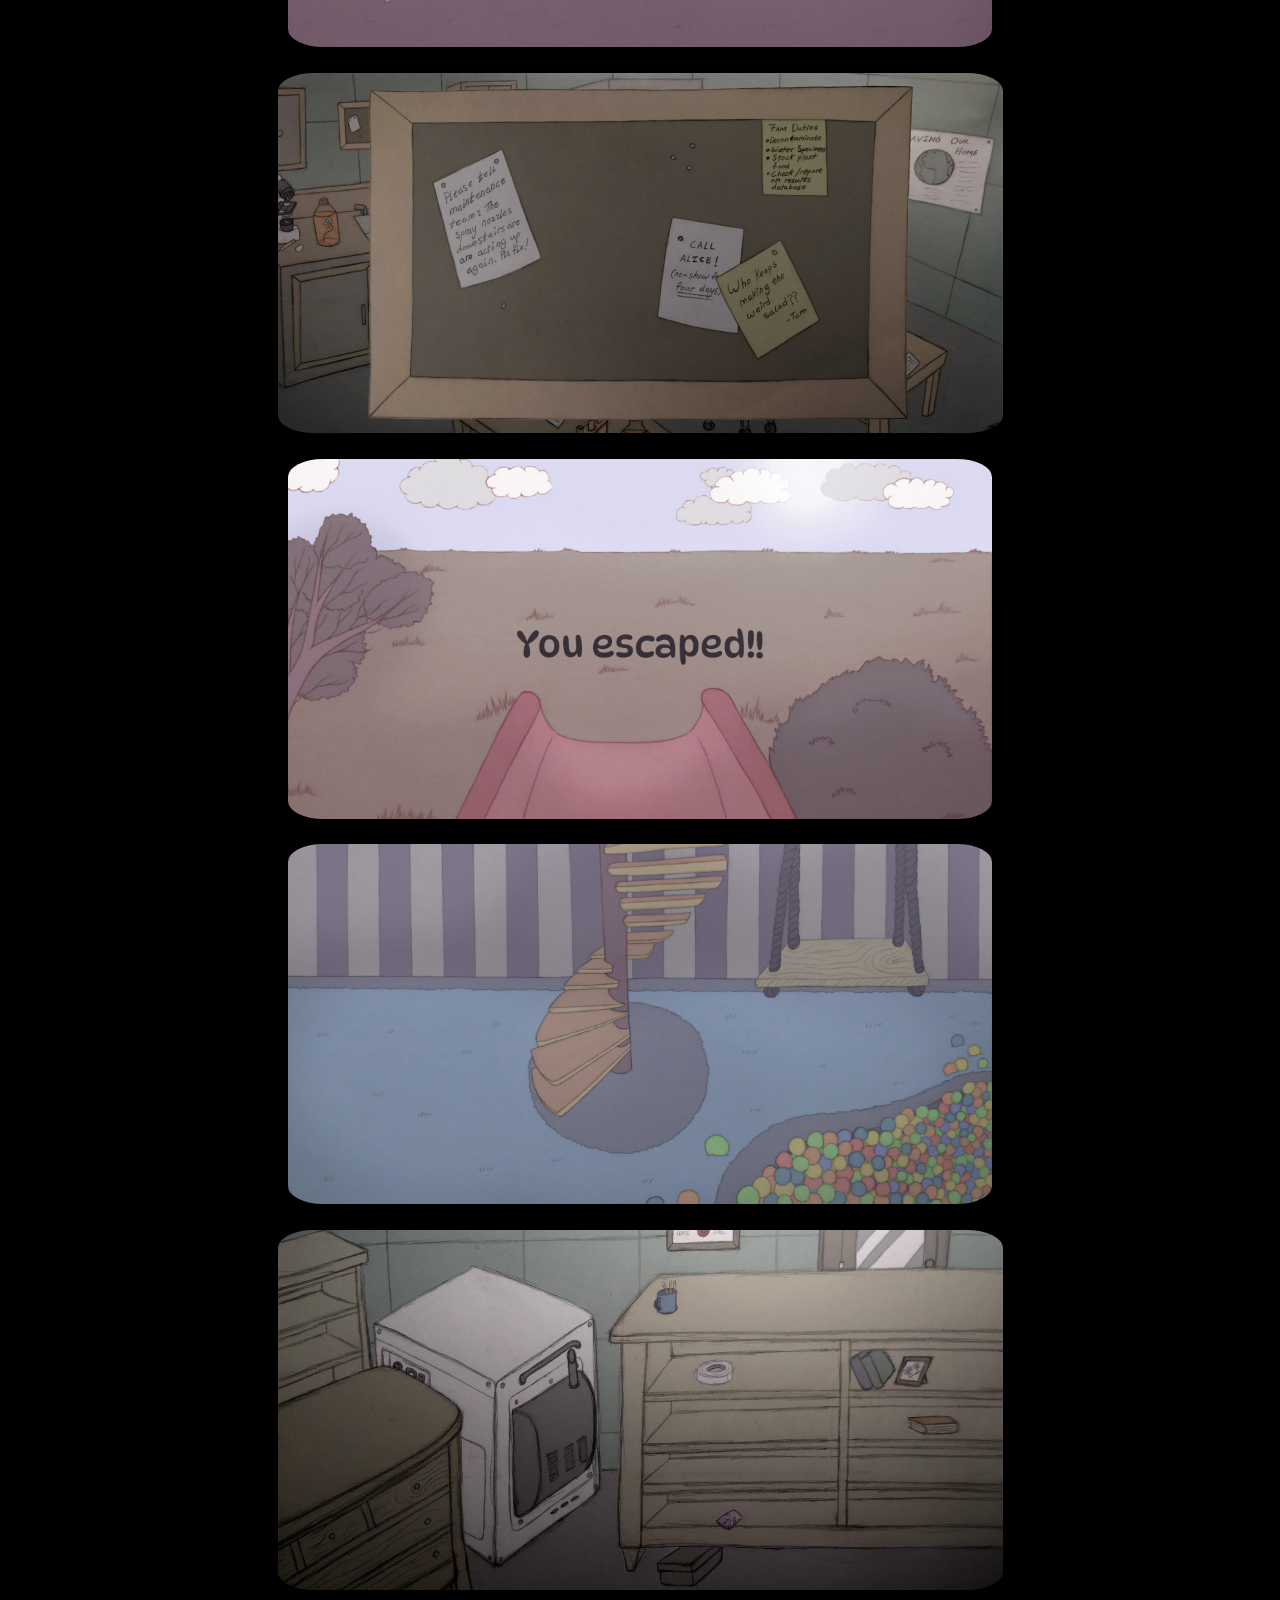
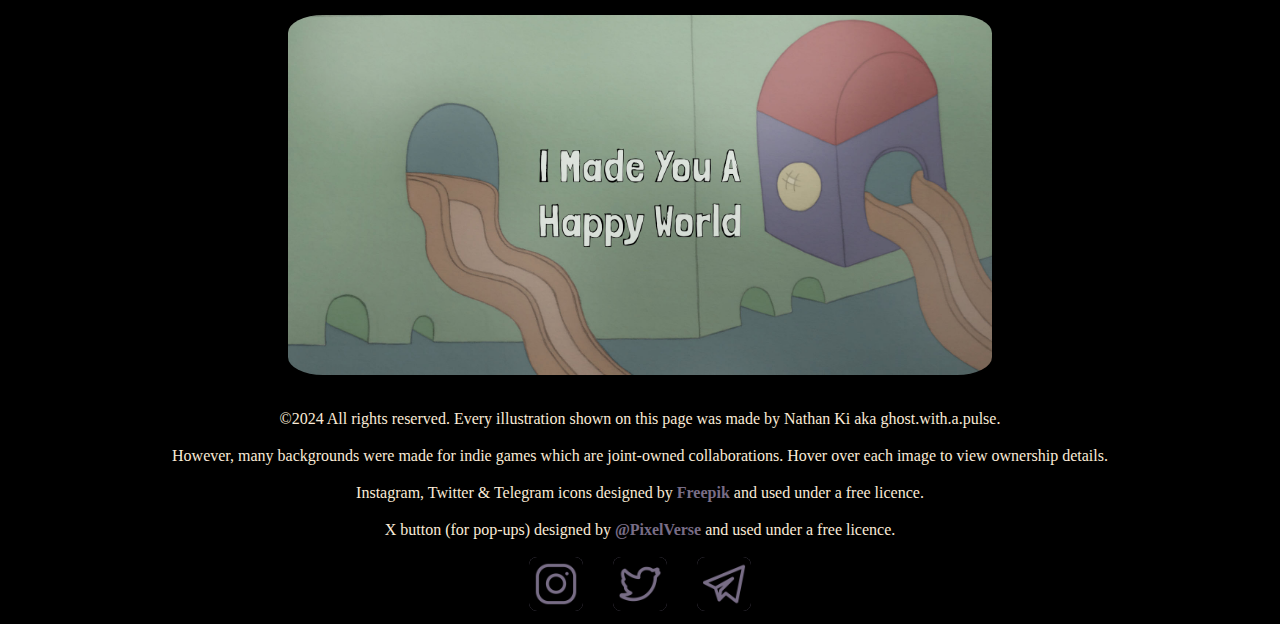
==== commit 028365f5: "Made pop-ups work for the References art page, and experimented with switching between versions by h" ====
--- a/public/backgrounds.html
+++ b/public/backgrounds.html
@@ -3,7 +3,10 @@
 <head>
     <meta charset="UTF-8">
     <meta name="viewport" content="width=device-width, initial-scale=1.0">
+    
+    <!-- External files -->
     <link rel="stylesheet" href="../styles.css"/>
+    <script src="./script.js"></script>
 
     <!-- Fonts -->
     <link rel="preconnect" href="https://fonts.googleapis.com">
@@ -26,44 +29,60 @@
 
         <!-- The Art -->
         <div class="art-box" id="backgrounds-art-box">
-            <img src="../assets/images/art-images/backgrounds/Classroom.jpg" alt="An illustration of a primary school classroom.">
-            <img src="../assets/images/art-images/backgrounds/Bathroom.jpg" alt="An illustration of a dirty bathroom.">
-            <img src="../assets/images/art-images/backgrounds/Beach-room.jpg" alt="An illustration of a sea themed playroom.">
-            <img src="../assets/images/art-images/backgrounds/Bear-room.jpg" alt="An illustration of a play room with two tunnels. One is locked shut.">
-            <img src="../assets/images/art-images/backgrounds/Bedroom.jpg" alt="An illustration of a messy bedroom. 'We are the disease' is written on the wall.">
-            <img src="../assets/images/art-images/backgrounds/Cleaning-room.jpg" alt="An illustration of a decontamination room with a view into an abandoned lab.">
-            <img src="../assets/images/art-images/backgrounds/Stairs-1.jpg" alt="An illustration of a staircase leading down into a dark hallway.">
-            <img src="../assets/images/art-images/backgrounds/Hallway-2.jpg" alt="An illustration of the end of a hallway. Newspapers cover up a window on one side.">
-            <img src="../assets/images/art-images/backgrounds/Hallway-3.jpg" alt="An illustration of a sterile-looking hallway with a note on the floor (not readable).">
-            <img src="../assets/images/art-images/backgrounds/hallway-with-key.jpg" alt="An illustration of a hallway with a lantern attached to the wall and sand on the floor.">
-            <img src="../assets/images/art-images/backgrounds/Kitchen.jpg" alt="An illustration of a dirty abandoned kitchen.">
-            <img src="../assets/images/art-images/backgrounds/Lab-1.jpg" alt="An illustration of a tidy laboratory.">
-            <img src="../assets/images/art-images/backgrounds/Lab-2.jpg" alt="An illustration of a messy overgrown laboratory">
-            <img src="../assets/images/art-images/backgrounds/Lab-stairwell.jpg" alt="An illustration of a stairwell with some heavy doors at the bottom slightly opened to reveal a pitch dark room.">
-            <img src="../assets/images/art-images/backgrounds/Managers-office.jpg" alt="An illustration of an office with a dead man in a chair, with strange plants releasing spores around him.">
-            <img src="../assets/images/art-images/backgrounds/Mirror-room.jpg" alt="An illustration of a room full of mirrors, a spiral staircase leading down through the floor and a note on the carpet (unreadable).">
-            <img src="../assets/images/art-images/backgrounds/Notice-board.jpg" alt="An illustration of a notice board with notes on it e.g. 'Who keeps making the weird salad? -Tom'">
-            <img src="../assets/images/art-images/backgrounds/Outside.jpg" alt="An illustration of the end of a slide leading out into a field with the words 'You escaped!!' above it.">
-            <img src="../assets/images/art-images/backgrounds/phantasm-room.jpg" alt="An illustration of a playroom with a spiral staircase, a swing and a ball pit in it.">
-            <img src="../assets/images/art-images/backgrounds/Storage-room.jpg" alt="An illustration of a storage room full of old furniture, some books, a roll of tape etc.">
-            <img src="../assets/images/art-images/backgrounds/Title-page.jpg" alt="An illustration of a surreal playroom with two slides and the words 'I Made You a Happy World' in the middle.">
+            <img src="../assets/images/art-images/backgrounds/Classroom.jpg" alt="An illustration of a primary school classroom." onclick="popUp('backg', 1)">
+            <img src="../assets/images/art-images/backgrounds/Bathroom.jpg" alt="An illustration of a dirty bathroom." onclick="popUp('backg', 2)">
+            <img src="../assets/images/art-images/backgrounds/Beach-room.jpg" alt="An illustration of a sea themed playroom." onclick="popUp('backg', 3)">
+            <img src="../assets/images/art-images/backgrounds/Bear-room.jpg" alt="An illustration of a play room with two tunnels. One is locked shut." onclick="popUp('backg', 4)">
+            <img src="../assets/images/art-images/backgrounds/Bedroom.jpg" alt="An illustration of a messy bedroom. 'We are the disease' is written on the wall." onclick="popUp('backg', 5)">
+            <img src="../assets/images/art-images/backgrounds/Cleaning-room.jpg" id="decontam" alt="An illustration of a decontamination room with a view into an abandoned lab." onclick="popUp('backg', 6)" onmouseenter="changeVersion('Decontamination')" onmouseleave="changeVersionBack('Decontamination')">
+            <img src="../assets/images/art-images/backgrounds/Stairs-1.jpg" alt="An illustration of a staircase leading down into a dark hallway." onclick="popUp('backg', 7)">
+            <img src="../assets/images/art-images/backgrounds/Hallway-2.jpg" alt="An illustration of the end of a hallway. Newspapers cover up a window on one side." onclick="popUp('backg', 8)">
+            <img src="../assets/images/art-images/backgrounds/Hallway-3.jpg" alt="An illustration of a sterile-looking hallway with a note on the floor (not readable)." onclick="popUp('backg', 9)">
+            <img src="../assets/images/art-images/backgrounds/hallway-with-key.jpg" alt="An illustration of a hallway with a lantern attached to the wall and sand on the floor." onclick="popUp('backg', 10)">
+            <img src="../assets/images/art-images/backgrounds/Kitchen.jpg" alt="An illustration of a dirty abandoned kitchen." onclick="popUp('backg', 11)">
+            <img src="../assets/images/art-images/backgrounds/Lab-1.jpg" alt="An illustration of a tidy laboratory." onclick="popUp('backg', 12)">
+            <img src="../assets/images/art-images/backgrounds/Lab-2.jpg" alt="An illustration of a messy overgrown laboratory" onclick="popUp('backg', 13)">
+            <img src="../assets/images/art-images/backgrounds/Lab-stairwell.jpg" alt="An illustration of a stairwell with some heavy doors at the bottom slightly opened to reveal a pitch dark room." onclick="popUp('backg', 14)">
+            <img src="../assets/images/art-images/backgrounds/Managers-office.jpg" alt="An illustration of an office with a dead man in a chair, with strange plants releasing spores around him." onclick="popUp('backg', 15)">
+            <img src="../assets/images/art-images/backgrounds/Mirror-room.jpg" alt="An illustration of a room full of mirrors, a spiral staircase leading down through the floor and a note on the carpet (unreadable)." onclick="popUp('backg', 16)">
+            <img src="../assets/images/art-images/backgrounds/Notice-board.jpg" alt="An illustration of a notice board with notes on it e.g. 'Who keeps making the weird salad? -Tom'" onclick="popUp('backg', 17)">
+            <img src="../assets/images/art-images/backgrounds/Outside.jpg" alt="An illustration of the end of a slide leading out into a field with the words 'You escaped!!' above it." onclick="popUp('backg', 18)">
+            <img src="../assets/images/art-images/backgrounds/phantasm-room.jpg" alt="An illustration of a playroom with a spiral staircase, a swing and a ball pit in it." onclick="popUp('backg', 19)">
+            <img src="../assets/images/art-images/backgrounds/Storage-room.jpg" alt="An illustration of a storage room full of old furniture, some books, a roll of tape etc." onclick="popUp('backg', 20)">
+            <img src="../assets/images/art-images/backgrounds/Title-page.jpg" alt="An illustration of a surreal playroom with two slides and the words 'I Made You a Happy World' in the middle." onclick="popUp('backg', 21)">
         </div>
 
         <!-- Text Pop-Up -->
-        <div class="pop-up-box">
-            <p id="ref-giraffe">
-                A reference sheet for a pastel-themed giraffe character which is currently for sale for US$45 or NZ$60. Feel free to reach out using any of the social media links listed in the footer if you are interested!
+        <div class="pop-up-box" id="backg-pop-up">
+            <p id="backg-classroom">
+                A primary school classroom scene for the game, 'Dearest Demons' — a psychological horror game which is currently being developed by GhostWithAPulse.
             </p>
-            <p id="ref-hedgehog">
-                A reference sheet for a goth-themed hedgehog character sold to Obsidian / Alyss!
+            <p id="backg-bathroom">
+                A messy bathroom scene made for the game, <a href="https://github.com/Crwhite7479/106.2-WLG-Project" class="game-link">'Wilfred's Last Garden'</a> — a sci-fi horror game created by Cory White & GhostWithAPulse.
+            </p>
+            <p id="backg-beach">
+                A beach-themed playroom scene made for the game, <a href="https://github.com/JohnathanLancelot/I-Made-You-A-Happy-World" class="game-link">'I Made You a Happy World'</a> — a psychological fantasy game created by Ana Karpova, Tianze Xie & GhostWithAPulse.
+            </p>
+            <p id="backg-bear-room">
+                A playroom scene with two tunnels in it, one of them locked. This was a scene made for the game, <a href="https://github.com/JohnathanLancelot/I-Made-You-A-Happy-World" class="game-link">'I Made You a Happy World'</a> — a psychological fantasy game created by Ana Karpova, Tianze Xie & GhostWithAPulse.
+            </p>
+            <p id="backg-bedroom">
+                A messy bedroom scene made for the game, <a href="https://github.com/Crwhite7479/106.2-WLG-Project" class="game-link">'Wilfred's Last Garden'</a> — a sci-fi horror game created by Cory White & GhostWithAPulse.
+            </p>
+            <p id="backg-cleaning-room">
+                The decontamination / spray room scene in the game, <a href="https://github.com/Crwhite7479/106.2-WLG-Project" class="game-link">'Wilfred's Last Garden'</a> — a sci-fi horror game created by Cory White & GhostWithAPulse.
             </p>
         </div>
+
+        <!-- X (Exit) Button -->
+        <img src="../assets/images/downloaded-icons/x-icon.png" alt="The 'X' exit button." class="exit-button" id="backg-exit-button" onclick="exitPopUp('backg')">
 
         <!-- Footer -->
         <footer>
             <p>©2024 All rights reserved. Every illustration shown on this page was made by Nathan Ki aka ghost.with.a.pulse.</p>
             <p>However, many backgrounds were made for indie games which are joint-owned collaborations. Hover over each image to view ownership details.</p>
             <p>Instagram, Twitter & Telegram icons designed by <a href="www.freepik.com"><span class="freepik-link">Freepik</span></a> and used under a free licence.</p>
+            <p>X button (for pop-ups) designed by <a href="https://www.freepik.com/author/pixelverse"><span class="freepik-link">@PixelVerse</span></a> and used under a free licence.</p>
             <div class="social-icons-box">
                 <a href="https://www.instagram.com/ghost.with.a.pulse"><img src="../assets/images/downloaded-icons/instagram-icon.png" alt="The Instagram icon (click to go to my Instagram page)."></a>
                 <a href="https://x.com/PulseWithAGhost"><img src="../assets/images/downloaded-icons/twitter-icon.png" alt="The old Twitter / X icon (click to go to my Twitter page)."></a>
--- a/styles.css
+++ b/styles.css
@@ -47,7 +47,7 @@
     font-size: 5rem;
 }
 
-.freepik-link {
+.freepik-link, .game-link {
     color: rgb(120, 109, 134);
     font-weight: bold;
 }
@@ -122,6 +122,7 @@
     width: 30vw;
     border-radius: 5%;
     position:fixed;
+    display: none;
 }
 
 .pop-up-box>p {
@@ -129,6 +130,17 @@
     width: 20vw;
     left: 40vw;
     top: 45vh;
+}
+
+.exit-button {
+    height: auto;
+    width: 2vw;
+    left: 61.5%;
+    top: 33vh;
+    position: fixed;
+    background-color: antiquewhite;
+    border-radius: 50%;
+    display: none;
 }
 
 .social-icons-box {
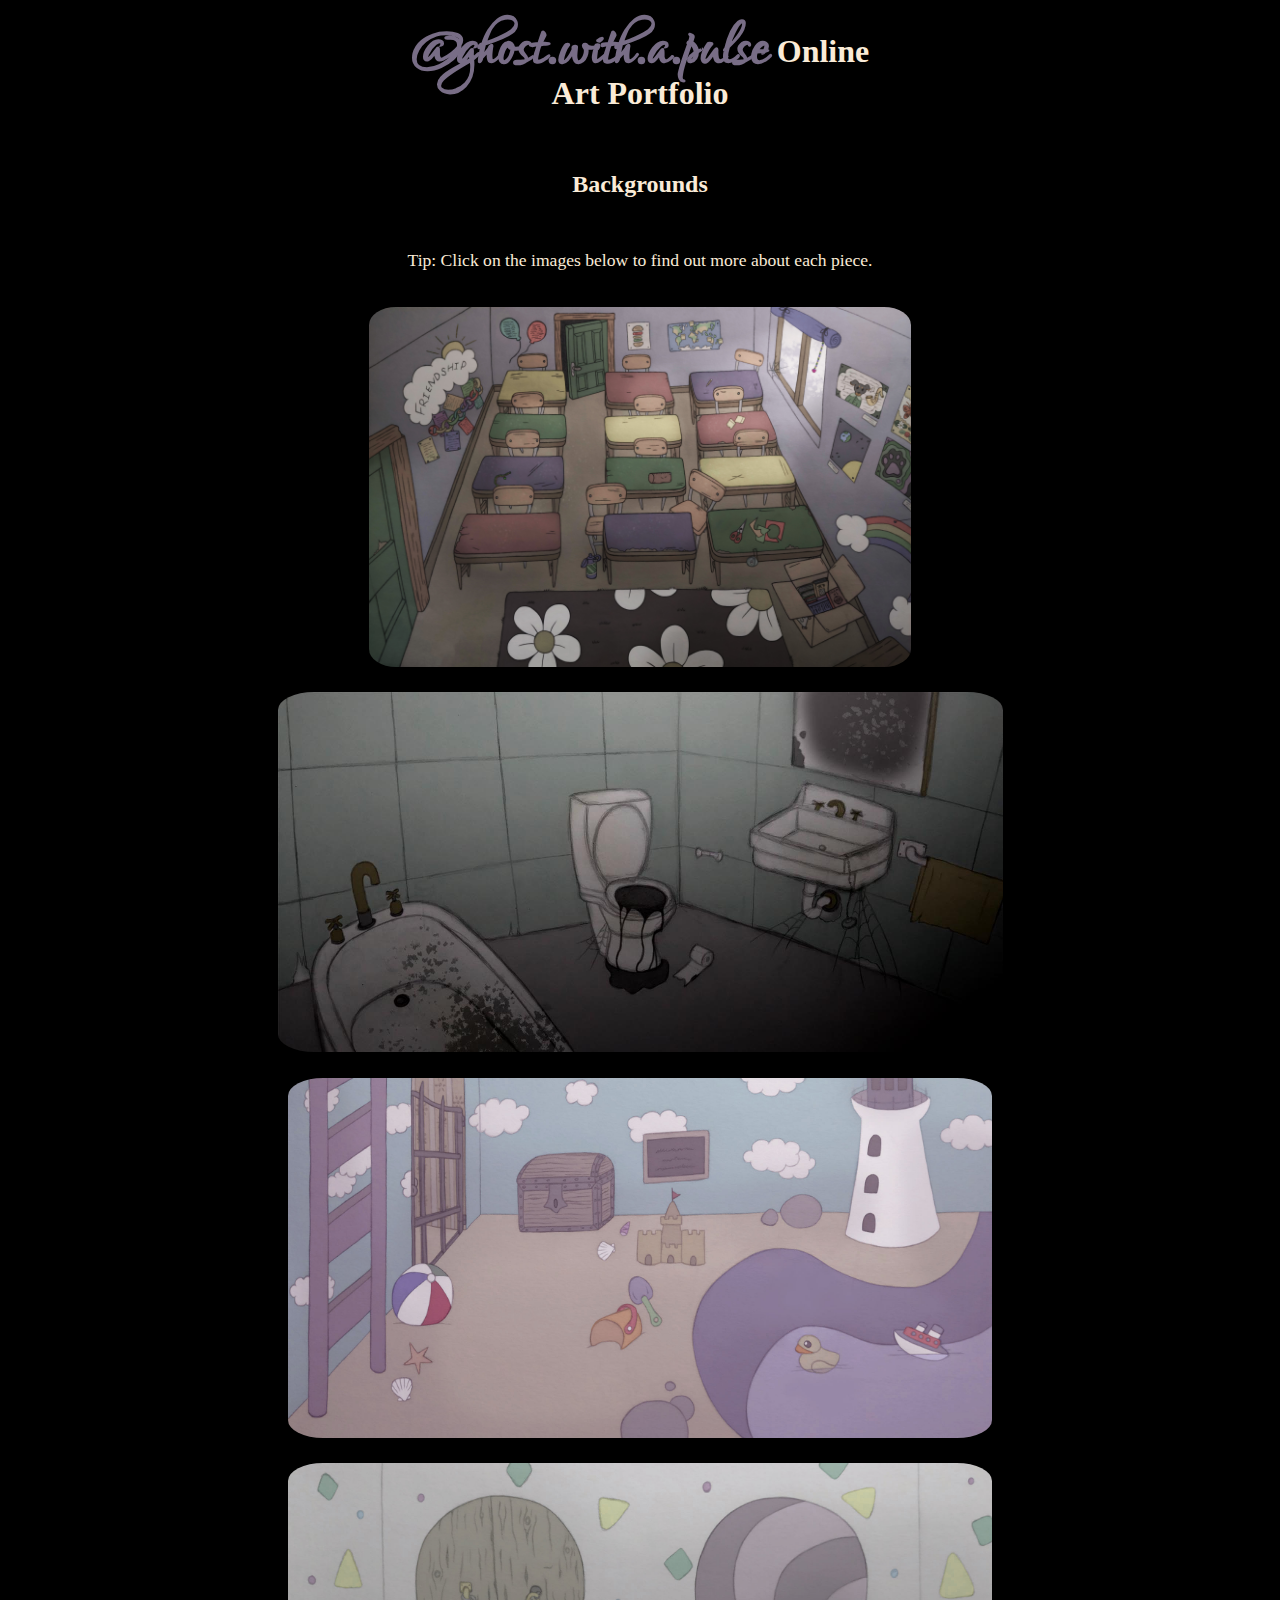
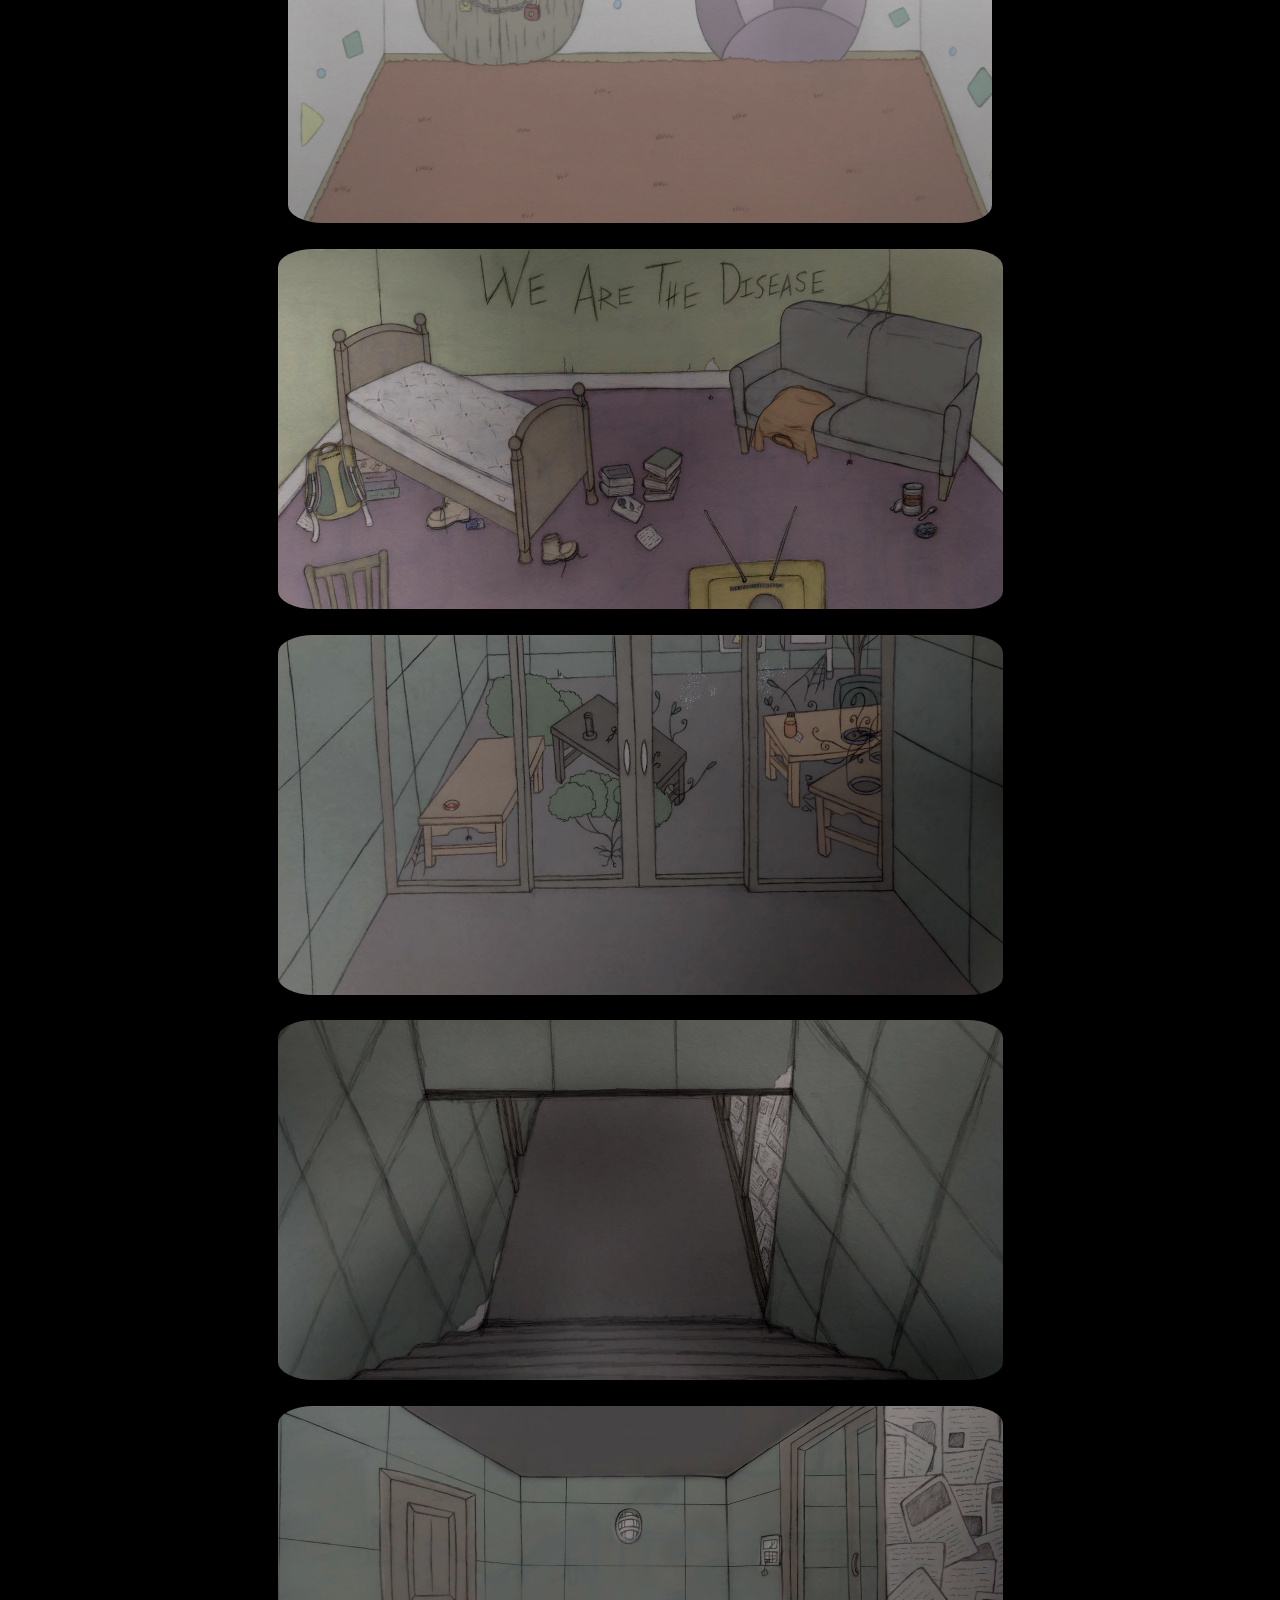
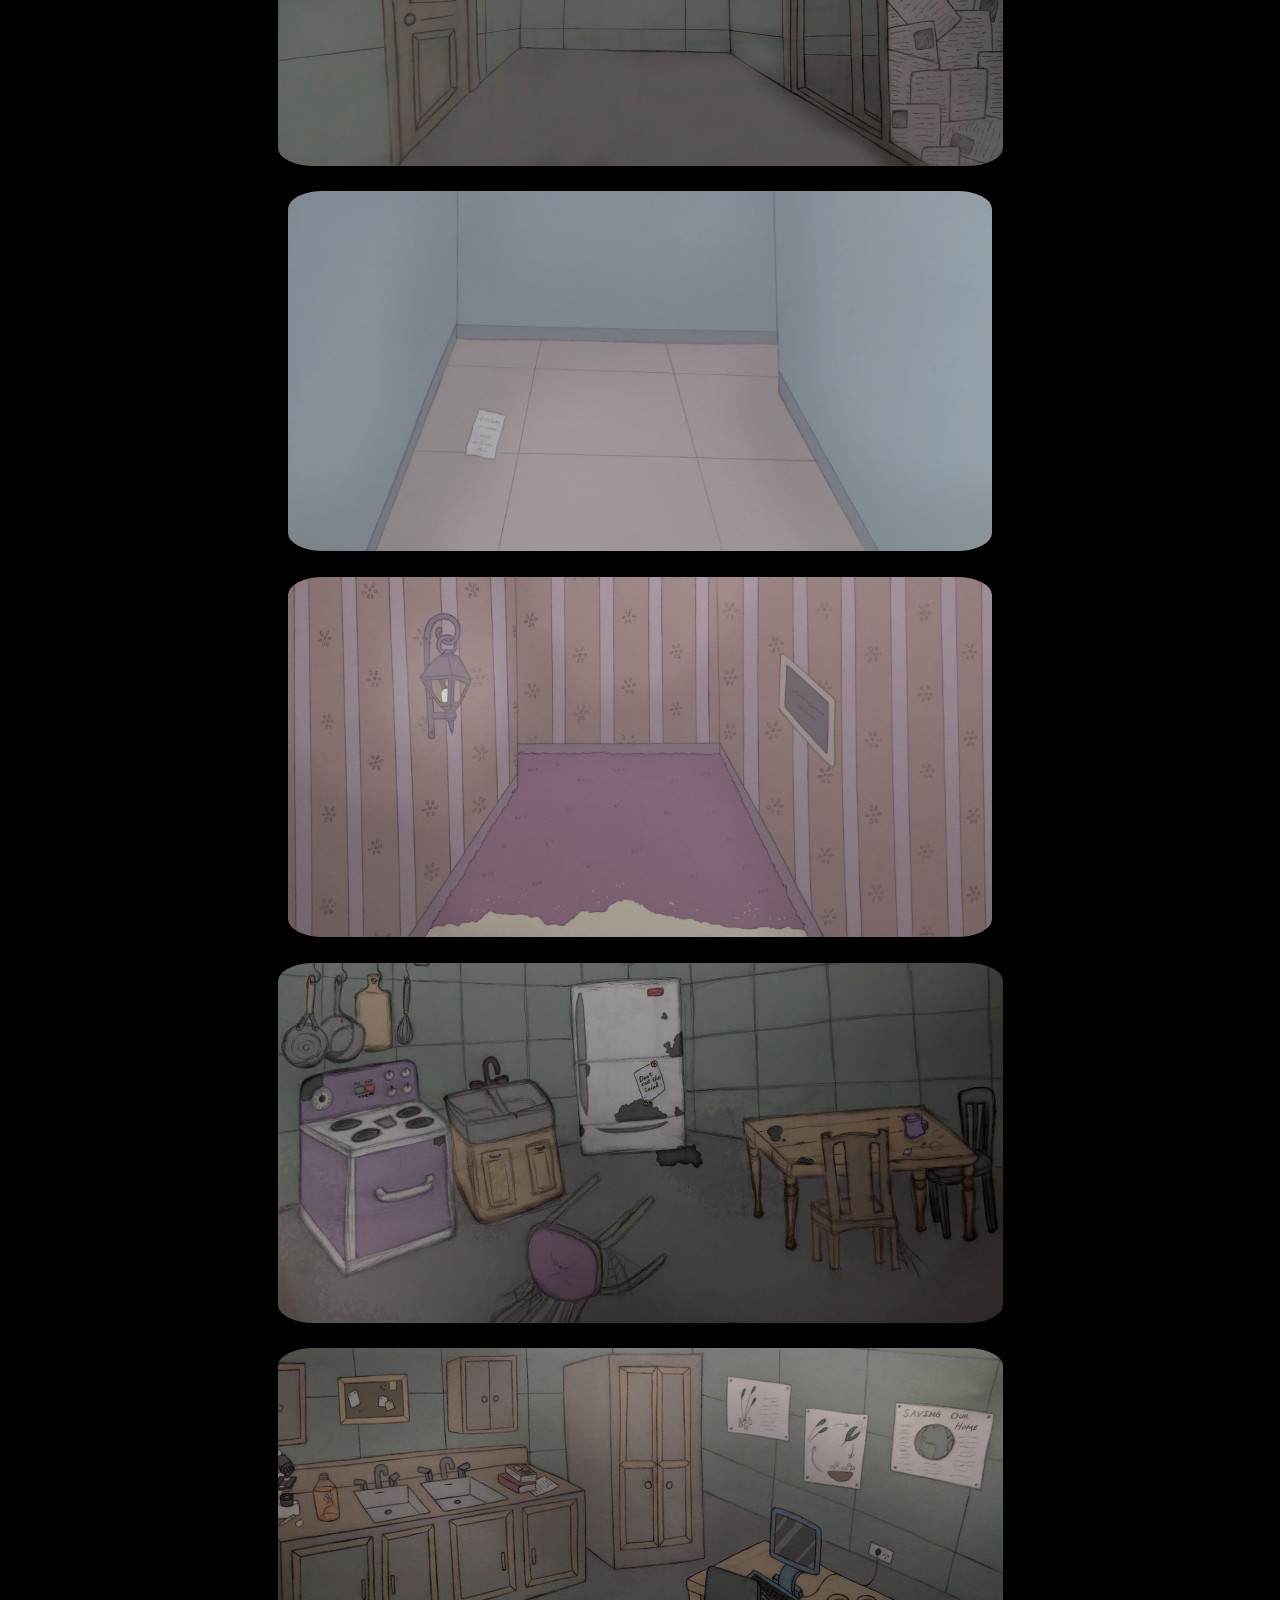
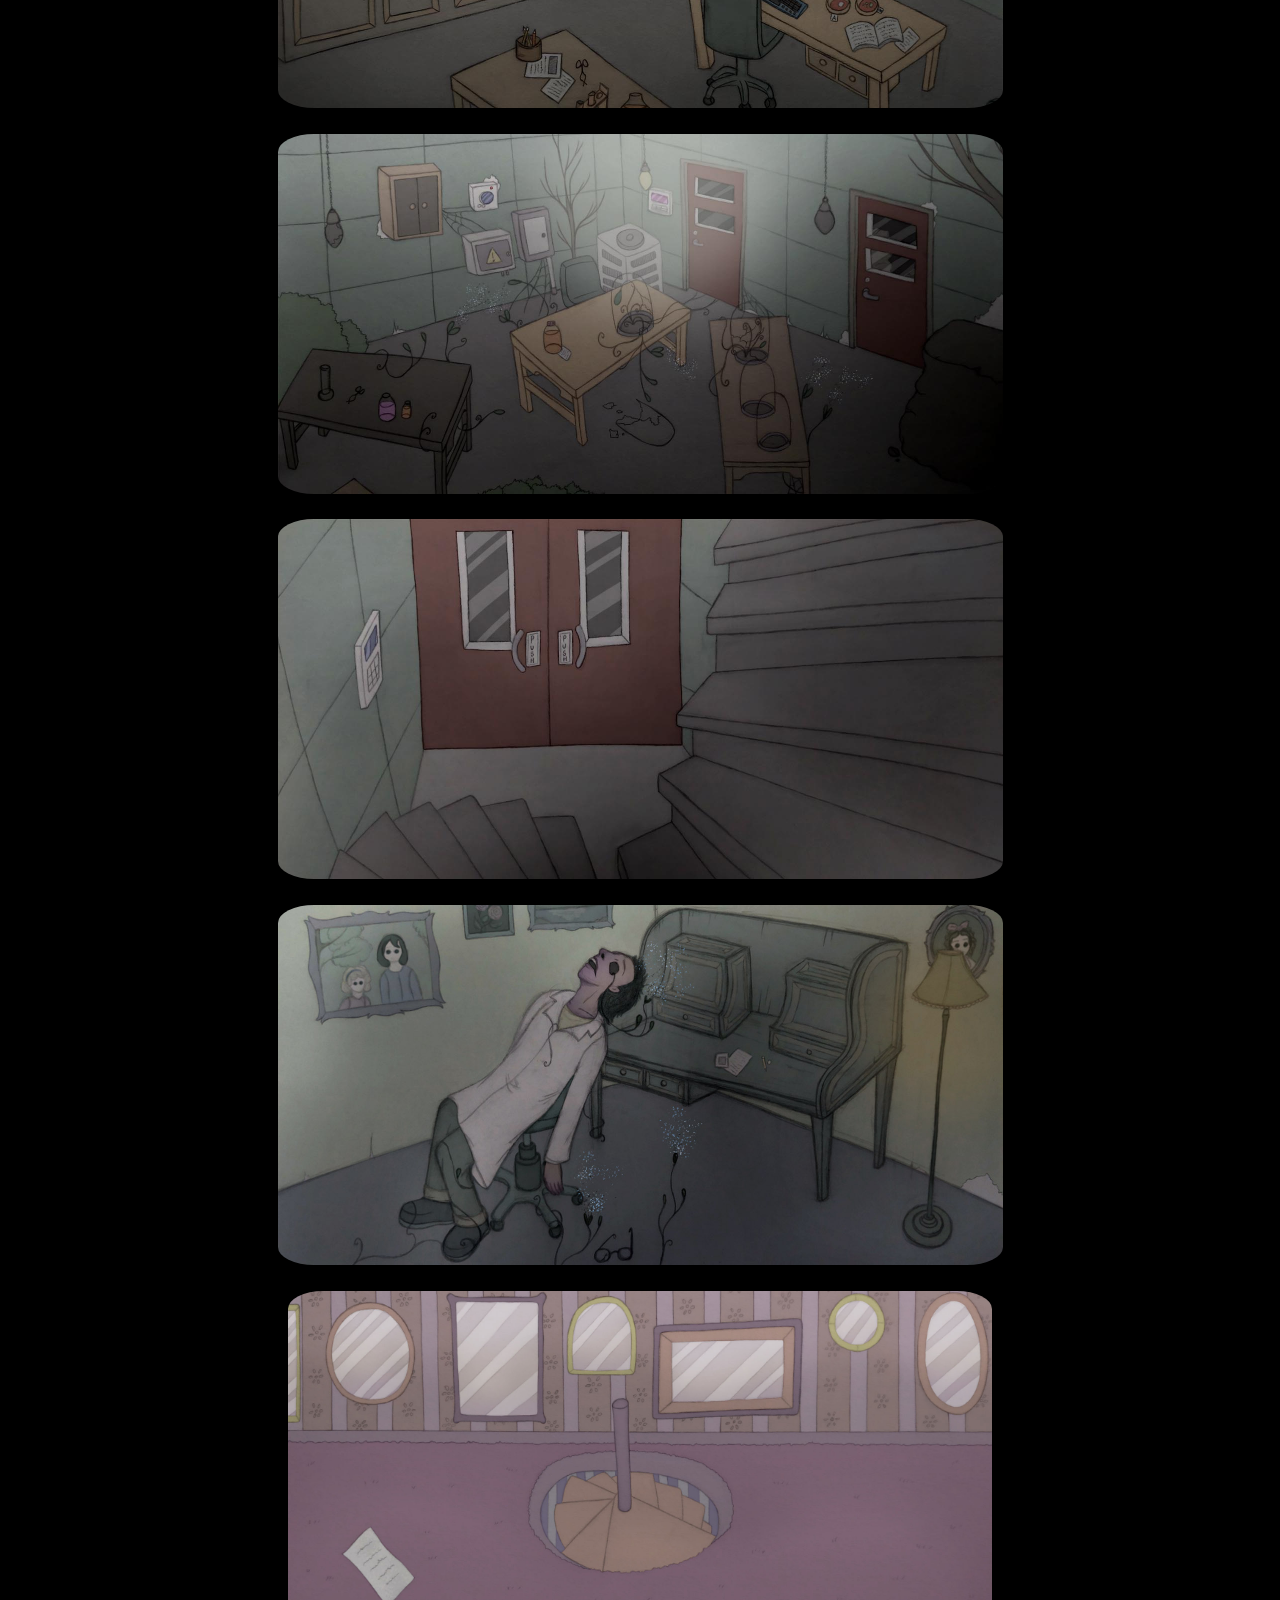
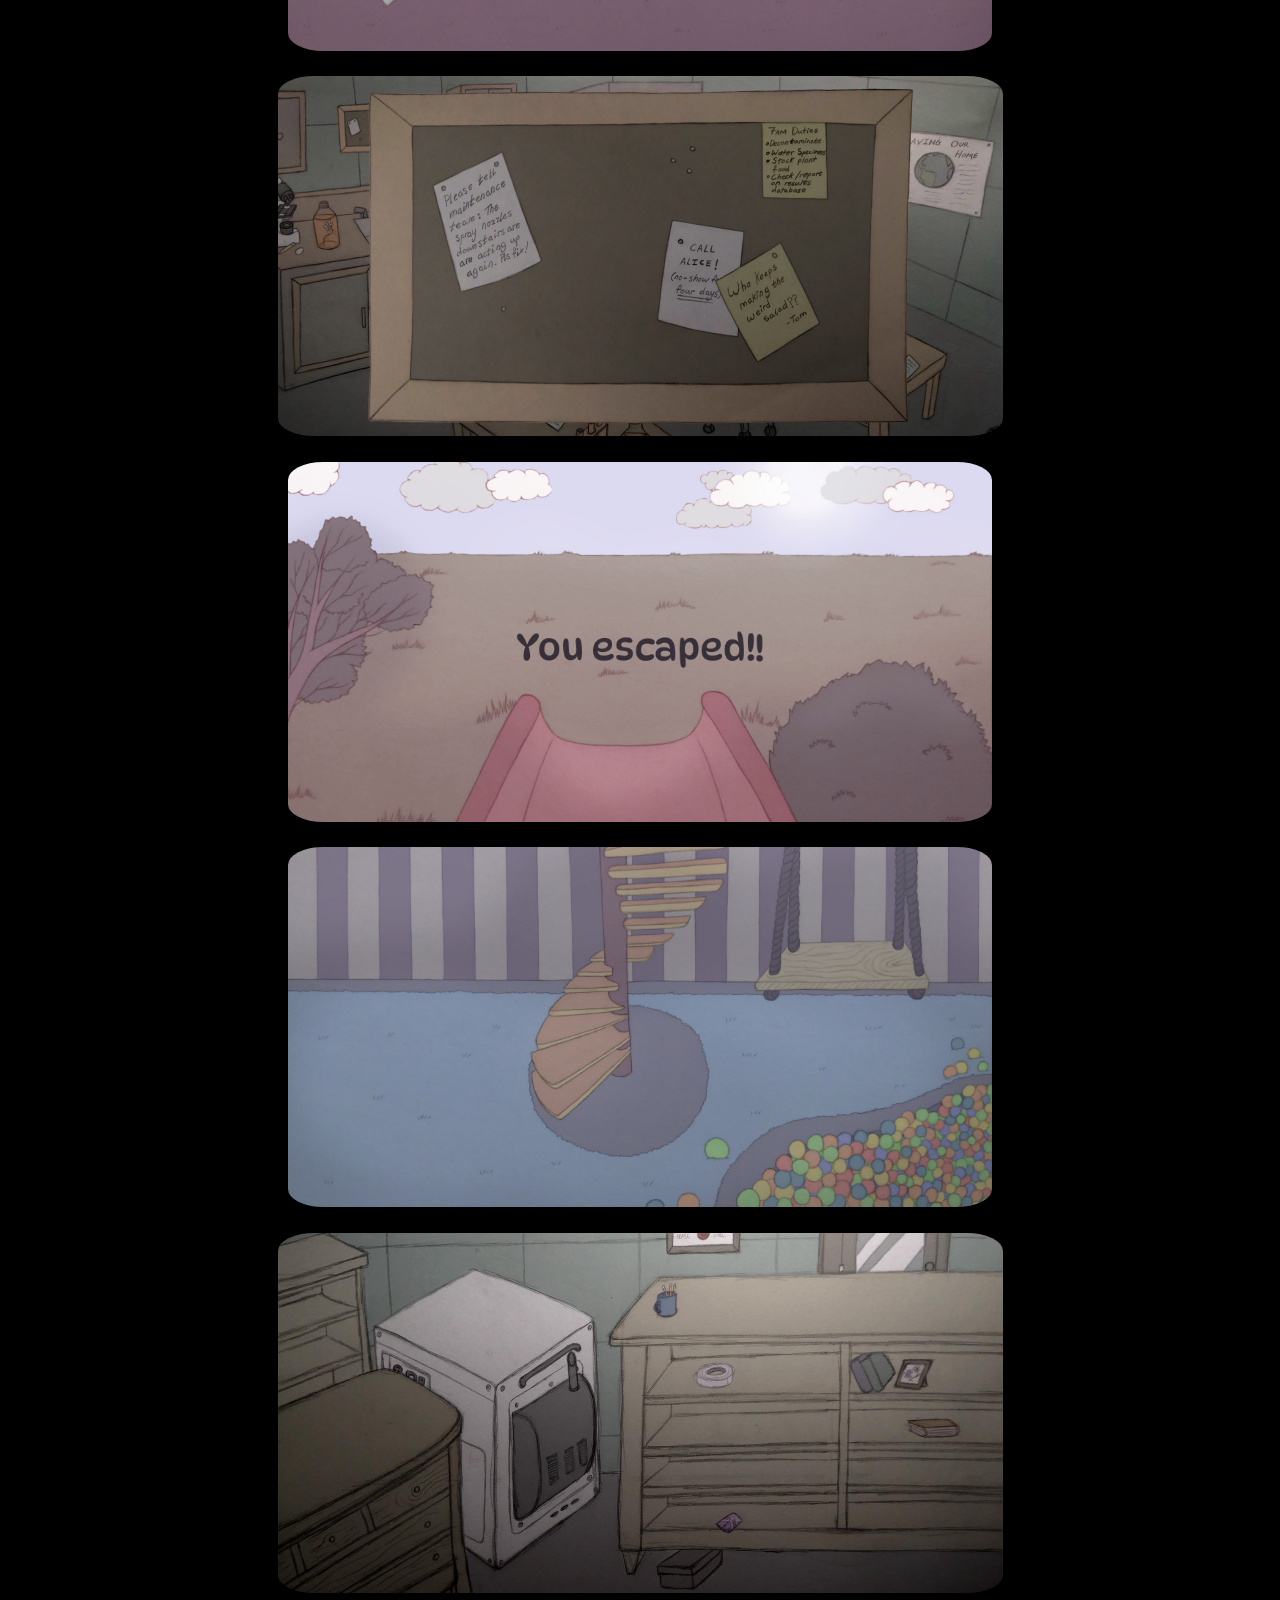
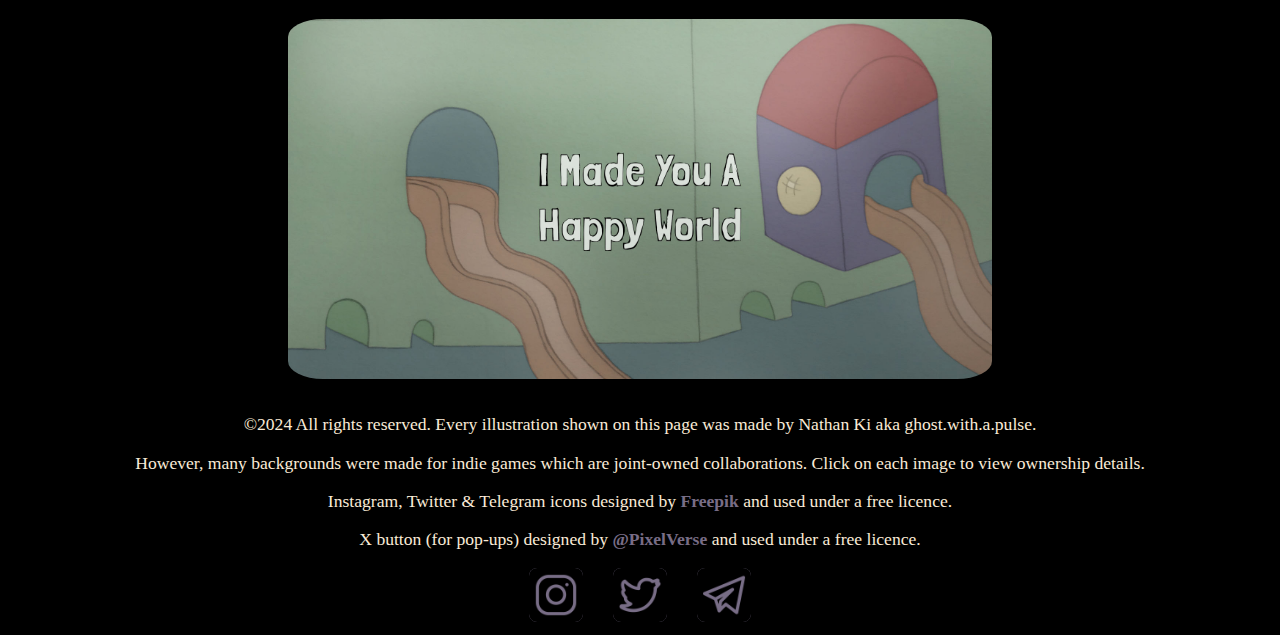
==== commit fd13bdee: "Made all the pop-ups work on the backgrounds page, and made two of the backgrounds change version on" ====
--- a/public/backgrounds.html
+++ b/public/backgrounds.html
@@ -24,32 +24,32 @@
         <div class="text-box">
             <a href="../index.html"><h1><span class="username">@ghost.with.a.pulse</span> Online Art Portfolio</h1></a>
             <h2>Backgrounds</h2>
-            <p>Tip: Hover over the images below to find out more about each piece.</p>
+            <p>Tip: Click on the images below to find out more about each piece.</p>
         </div>
 
         <!-- The Art -->
         <div class="art-box" id="backgrounds-art-box">
-            <img src="../assets/images/art-images/backgrounds/Classroom.jpg" alt="An illustration of a primary school classroom." onclick="popUp('backg', 1)">
-            <img src="../assets/images/art-images/backgrounds/Bathroom.jpg" alt="An illustration of a dirty bathroom." onclick="popUp('backg', 2)">
-            <img src="../assets/images/art-images/backgrounds/Beach-room.jpg" alt="An illustration of a sea themed playroom." onclick="popUp('backg', 3)">
-            <img src="../assets/images/art-images/backgrounds/Bear-room.jpg" alt="An illustration of a play room with two tunnels. One is locked shut." onclick="popUp('backg', 4)">
-            <img src="../assets/images/art-images/backgrounds/Bedroom.jpg" alt="An illustration of a messy bedroom. 'We are the disease' is written on the wall." onclick="popUp('backg', 5)">
-            <img src="../assets/images/art-images/backgrounds/Cleaning-room.jpg" id="decontam" alt="An illustration of a decontamination room with a view into an abandoned lab." onclick="popUp('backg', 6)" onmouseenter="changeVersion('Decontamination')" onmouseleave="changeVersionBack('Decontamination')">
-            <img src="../assets/images/art-images/backgrounds/Stairs-1.jpg" alt="An illustration of a staircase leading down into a dark hallway." onclick="popUp('backg', 7)">
-            <img src="../assets/images/art-images/backgrounds/Hallway-2.jpg" alt="An illustration of the end of a hallway. Newspapers cover up a window on one side." onclick="popUp('backg', 8)">
-            <img src="../assets/images/art-images/backgrounds/Hallway-3.jpg" alt="An illustration of a sterile-looking hallway with a note on the floor (not readable)." onclick="popUp('backg', 9)">
-            <img src="../assets/images/art-images/backgrounds/hallway-with-key.jpg" alt="An illustration of a hallway with a lantern attached to the wall and sand on the floor." onclick="popUp('backg', 10)">
-            <img src="../assets/images/art-images/backgrounds/Kitchen.jpg" alt="An illustration of a dirty abandoned kitchen." onclick="popUp('backg', 11)">
-            <img src="../assets/images/art-images/backgrounds/Lab-1.jpg" alt="An illustration of a tidy laboratory." onclick="popUp('backg', 12)">
-            <img src="../assets/images/art-images/backgrounds/Lab-2.jpg" alt="An illustration of a messy overgrown laboratory" onclick="popUp('backg', 13)">
-            <img src="../assets/images/art-images/backgrounds/Lab-stairwell.jpg" alt="An illustration of a stairwell with some heavy doors at the bottom slightly opened to reveal a pitch dark room." onclick="popUp('backg', 14)">
-            <img src="../assets/images/art-images/backgrounds/Managers-office.jpg" alt="An illustration of an office with a dead man in a chair, with strange plants releasing spores around him." onclick="popUp('backg', 15)">
-            <img src="../assets/images/art-images/backgrounds/Mirror-room.jpg" alt="An illustration of a room full of mirrors, a spiral staircase leading down through the floor and a note on the carpet (unreadable)." onclick="popUp('backg', 16)">
-            <img src="../assets/images/art-images/backgrounds/Notice-board.jpg" alt="An illustration of a notice board with notes on it e.g. 'Who keeps making the weird salad? -Tom'" onclick="popUp('backg', 17)">
-            <img src="../assets/images/art-images/backgrounds/Outside.jpg" alt="An illustration of the end of a slide leading out into a field with the words 'You escaped!!' above it." onclick="popUp('backg', 18)">
-            <img src="../assets/images/art-images/backgrounds/phantasm-room.jpg" alt="An illustration of a playroom with a spiral staircase, a swing and a ball pit in it." onclick="popUp('backg', 19)">
-            <img src="../assets/images/art-images/backgrounds/Storage-room.jpg" alt="An illustration of a storage room full of old furniture, some books, a roll of tape etc." onclick="popUp('backg', 20)">
-            <img src="../assets/images/art-images/backgrounds/Title-page.jpg" alt="An illustration of a surreal playroom with two slides and the words 'I Made You a Happy World' in the middle." onclick="popUp('backg', 21)">
+            <img src="../assets/images/art-images/backgrounds/Classroom.jpg" alt="An illustration of a primary school classroom." onclick="popUp('background', 1)">
+            <img src="../assets/images/art-images/backgrounds/Bathroom.jpg" alt="An illustration of a dirty bathroom." onclick="popUp('background', 2)">
+            <img src="../assets/images/art-images/backgrounds/Beach-room.jpg" alt="An illustration of a sea themed playroom." onclick="popUp('background', 3)">
+            <img src="../assets/images/art-images/backgrounds/Bear-room.jpg" alt="An illustration of a play room with two tunnels. One is locked shut." onclick="popUp('background', 4)">
+            <img src="../assets/images/art-images/backgrounds/Bedroom.jpg" alt="An illustration of a messy bedroom. 'We are the disease' is written on the wall." onclick="popUp('background', 5)">
+            <img src="../assets/images/art-images/backgrounds/Cleaning-room.jpg" id="decontam" alt="An illustration of a decontamination room with a view into an abandoned lab." onclick="popUp('background', 6)" onmouseenter="changeVersion('Decontamination')" onmouseleave="changeVersionBack('Decontamination')">
+            <img src="../assets/images/art-images/backgrounds/Stairs-1.jpg" alt="An illustration of a staircase leading down into a dark hallway." onclick="popUp('background', 7)">
+            <img src="../assets/images/art-images/backgrounds/Hallway-2.jpg" alt="An illustration of the end of a hallway. Newspapers cover up a window on one side." onclick="popUp('background', 8)">
+            <img src="../assets/images/art-images/backgrounds/Hallway-3.jpg" alt="An illustration of a sterile-looking hallway with a note on the floor (not readable)." onclick="popUp('background', 9)">
+            <img src="../assets/images/art-images/backgrounds/hallway-with-key.jpg" alt="An illustration of a hallway with a lantern attached to the wall and sand on the floor." onclick="popUp('background', 10)">
+            <img src="../assets/images/art-images/backgrounds/Kitchen.jpg" alt="An illustration of a dirty abandoned kitchen." onclick="popUp('background', 11)">
+            <img src="../assets/images/art-images/backgrounds/Lab-1.jpg" alt="An illustration of a tidy laboratory." onclick="popUp('background', 12)">
+            <img src="../assets/images/art-images/backgrounds/Lab-2.jpg" alt="An illustration of a messy overgrown laboratory" onclick="popUp('background', 13)">
+            <img src="../assets/images/art-images/backgrounds/Lab-stairwell.jpg" id="stairs" alt="An illustration of a stairwell with some heavy doors at the bottom slightly opened to reveal a pitch dark room." onclick="popUp('background', 14)" onmouseenter="changeVersion('Stairwell')" onmouseleave="changeVersionBack('Stairwell')">
+            <img src="../assets/images/art-images/backgrounds/Managers-office.jpg" alt="An illustration of an office with a dead man in a chair, with strange plants releasing spores around him." onclick="popUp('background', 15)">
+            <img src="../assets/images/art-images/backgrounds/Mirror-room.jpg" alt="An illustration of a room full of mirrors, a spiral staircase leading down through the floor and a note on the carpet (unreadable)." onclick="popUp('background', 16)">
+            <img src="../assets/images/art-images/backgrounds/Notice-board.jpg" alt="An illustration of a notice board with notes on it e.g. 'Who keeps making the weird salad? -Tom'" onclick="popUp('background', 17)">
+            <img src="../assets/images/art-images/backgrounds/Outside.jpg" alt="An illustration of the end of a slide leading out into a field with the words 'You escaped!!' above it." onclick="popUp('background', 18)">
+            <img src="../assets/images/art-images/backgrounds/phantasm-room.jpg" alt="An illustration of a playroom with a spiral staircase, a swing and a ball pit in it." onclick="popUp('background', 19)">
+            <img src="../assets/images/art-images/backgrounds/Storage-room.jpg" alt="An illustration of a storage room full of old furniture, some books, a roll of tape etc." onclick="popUp('background', 20)">
+            <img src="../assets/images/art-images/backgrounds/Title-page.jpg" alt="An illustration of a surreal playroom with two slides and the words 'I Made You a Happy World' in the middle." onclick="popUp('background', 21)">
         </div>
 
         <!-- Text Pop-Up -->
@@ -72,15 +72,60 @@
             <p id="backg-cleaning-room">
                 The decontamination / spray room scene in the game, <a href="https://github.com/Crwhite7479/106.2-WLG-Project" class="game-link">'Wilfred's Last Garden'</a> — a sci-fi horror game created by Cory White & GhostWithAPulse.
             </p>
+            <p id="backg-stairwell-1">
+                The first, deliberately spooky stairwell leading down into an abandoned lab in the game, <a href="https://github.com/Crwhite7479/106.2-WLG-Project" class="game-link">'Wilfred's Last Garden'</a> — a sci-fi horror game created by Cory White & GhostWithAPulse.
+            </p>
+            <p id="backg-hallway-2">
+                An empty hallway scene in the game, <a href="https://github.com/Crwhite7479/106.2-WLG-Project" class="game-link">'Wilfred's Last Garden'</a> — a sci-fi horror game created by Cory White & GhostWithAPulse.
+            </p>
+            <p id="backg-hallway-3">
+                A sterile-looking hallway scene in the game, <a href="https://github.com/JohnathanLancelot/I-Made-You-A-Happy-World" class="game-link">'I Made You a Happy World'</a> — a psychological fantasy game created by Ana Karpova, Tianze Xie & GhostWithAPulse.
+            </p>
+            <p id="backg-hallway-with-key">
+                Another hallway scene for the game, <a href="https://github.com/JohnathanLancelot/I-Made-You-A-Happy-World" class="game-link">'I Made You a Happy World'</a> — a psychological fantasy game created by Ana Karpova, Tianze Xie & GhostWithAPulse.
+            </p>
+            <p id="backg-kitchen">
+                A messy kitchen scene for the game, <a href="https://github.com/Crwhite7479/106.2-WLG-Project" class="game-link">'Wilfred's Last Garden'</a> — a sci-fi horror game created by Cory White & GhostWithAPulse.
+            </p>
+            <p id="backg-lab-1">
+                A tidy laboratory scene for the game, <a href="https://github.com/Crwhite7479/106.2-WLG-Project" class="game-link">'Wilfred's Last Garden'</a> — a sci-fi horror game created by Cory White & GhostWithAPulse.
+            </p>
+            <p id="backg-lab-2">
+                A messy, overgrown laboratory scene for the game, <a href="https://github.com/Crwhite7479/106.2-WLG-Project" class="game-link">'Wilfred's Last Garden'</a> — a sci-fi horror game created by Cory White & GhostWithAPulse.
+            </p>
+            <p id="backg-secret-stairwell">
+                A secret stairwell in the game, <a href="https://github.com/Crwhite7479/106.2-WLG-Project" class="game-link">'Wilfred's Last Garden'</a> — a sci-fi horror game created by Cory White & GhostWithAPulse.
+            </p>
+            <p id="backg-managers-office">
+                A spooky scene in the game, <a href="https://github.com/Crwhite7479/106.2-WLG-Project" class="game-link">'Wilfred's Last Garden'</a> — a sci-fi horror game created by Cory White & GhostWithAPulse.
+            </p>
+            <p id="backg-mirror-room">
+                A room full of mirrors in the game, <a href="https://github.com/JohnathanLancelot/I-Made-You-A-Happy-World" class="game-link">'I Made You a Happy World'</a> — a psychological fantasy game created by Ana Karpova, Tianze Xie & GhostWithAPulse.
+            </p>
+            <p id="backg-noticeboard">
+                A noticeboard in one of the labs in the game, <a href="https://github.com/Crwhite7479/106.2-WLG-Project" class="game-link">'Wilfred's Last Garden'</a> — a sci-fi horror game created by Cory White & GhostWithAPulse.
+            </p>
+            <p id="backg-escape">
+                The escape / win screen for the game, <a href="https://github.com/JohnathanLancelot/I-Made-You-A-Happy-World" class="game-link">'I Made You a Happy World'</a> — a psychological fantasy game created by Ana Karpova, Tianze Xie & GhostWithAPulse.
+            </p>
+            <p id="backg-ballpit">
+                Another playroom scene for the game, <a href="https://github.com/JohnathanLancelot/I-Made-You-A-Happy-World" class="game-link">'I Made You a Happy World'</a> — a psychological fantasy game created by Ana Karpova, Tianze Xie & GhostWithAPulse.
+            </p>
+            <p id="backg-storage">
+                A storage room scene for the game, <a href="https://github.com/Crwhite7479/106.2-WLG-Project" class="game-link">'Wilfred's Last Garden'</a> — a sci-fi horror game created by Cory White & GhostWithAPulse.
+            </p>
+            <p id="backg-IMYAHW">
+                The title screen for the game, <a href="https://github.com/JohnathanLancelot/I-Made-You-A-Happy-World" class="game-link">'I Made You a Happy World'</a> — a psychological fantasy game created by Ana Karpova, Tianze Xie & GhostWithAPulse.
+            </p>
         </div>
 
         <!-- X (Exit) Button -->
-        <img src="../assets/images/downloaded-icons/x-icon.png" alt="The 'X' exit button." class="exit-button" id="backg-exit-button" onclick="exitPopUp('backg')">
+        <img src="../assets/images/downloaded-icons/x-icon.png" alt="The 'X' exit button." class="exit-button" id="backg-exit-button" onclick="exitPopUp('background')">
 
         <!-- Footer -->
         <footer>
             <p>©2024 All rights reserved. Every illustration shown on this page was made by Nathan Ki aka ghost.with.a.pulse.</p>
-            <p>However, many backgrounds were made for indie games which are joint-owned collaborations. Hover over each image to view ownership details.</p>
+            <p>However, many backgrounds were made for indie games which are joint-owned collaborations. Click on each image to view ownership details.</p>
             <p>Instagram, Twitter & Telegram icons designed by <a href="www.freepik.com"><span class="freepik-link">Freepik</span></a> and used under a free licence.</p>
             <p>X button (for pop-ups) designed by <a href="https://www.freepik.com/author/pixelverse"><span class="freepik-link">@PixelVerse</span></a> and used under a free licence.</p>
             <div class="social-icons-box">
--- a/styles.css
+++ b/styles.css
@@ -34,6 +34,10 @@
 
 h2 {
     font-size: 1.5rem;
+}
+
+p {
+    font-size: 1.1rem;
 }
 
 a {
@@ -129,7 +133,7 @@
     height: 30vh;
     width: 20vw;
     left: 40vw;
-    top: 45vh;
+    top: 42vh;
 }
 
 .exit-button {
